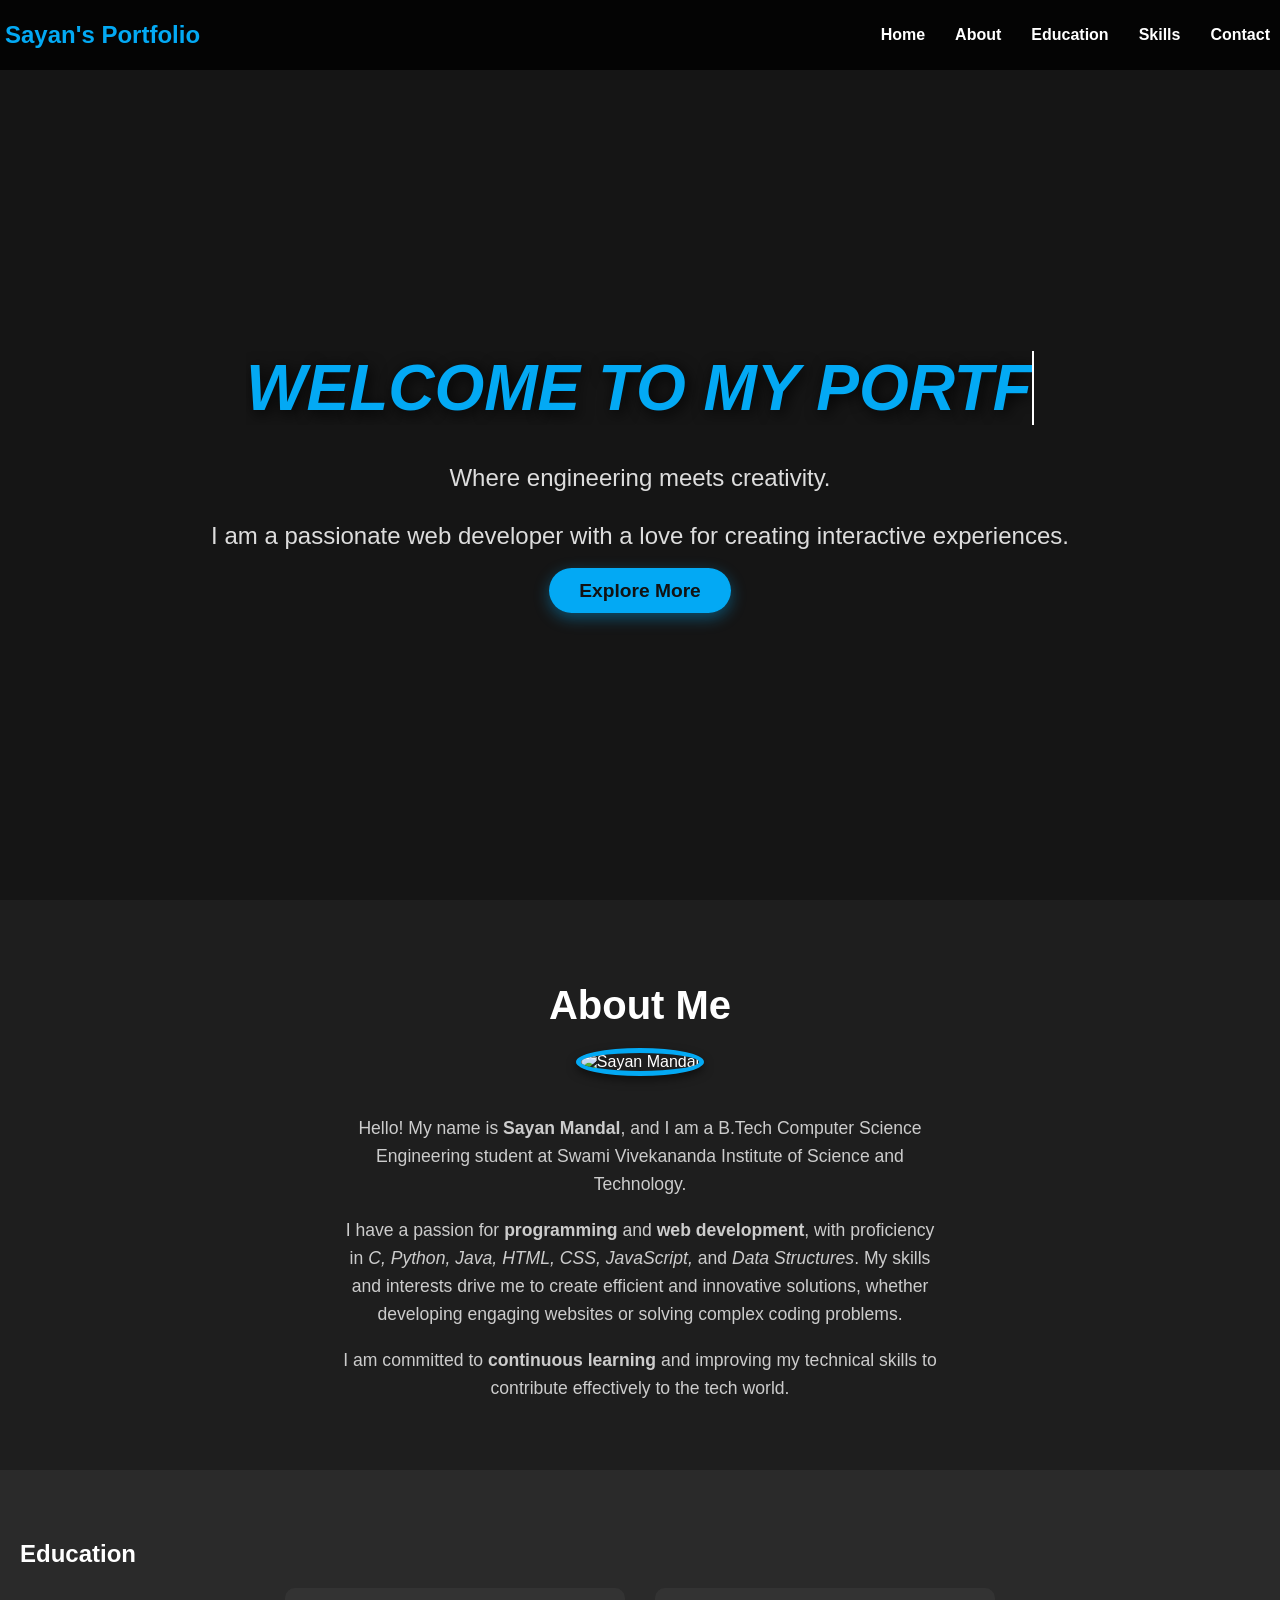
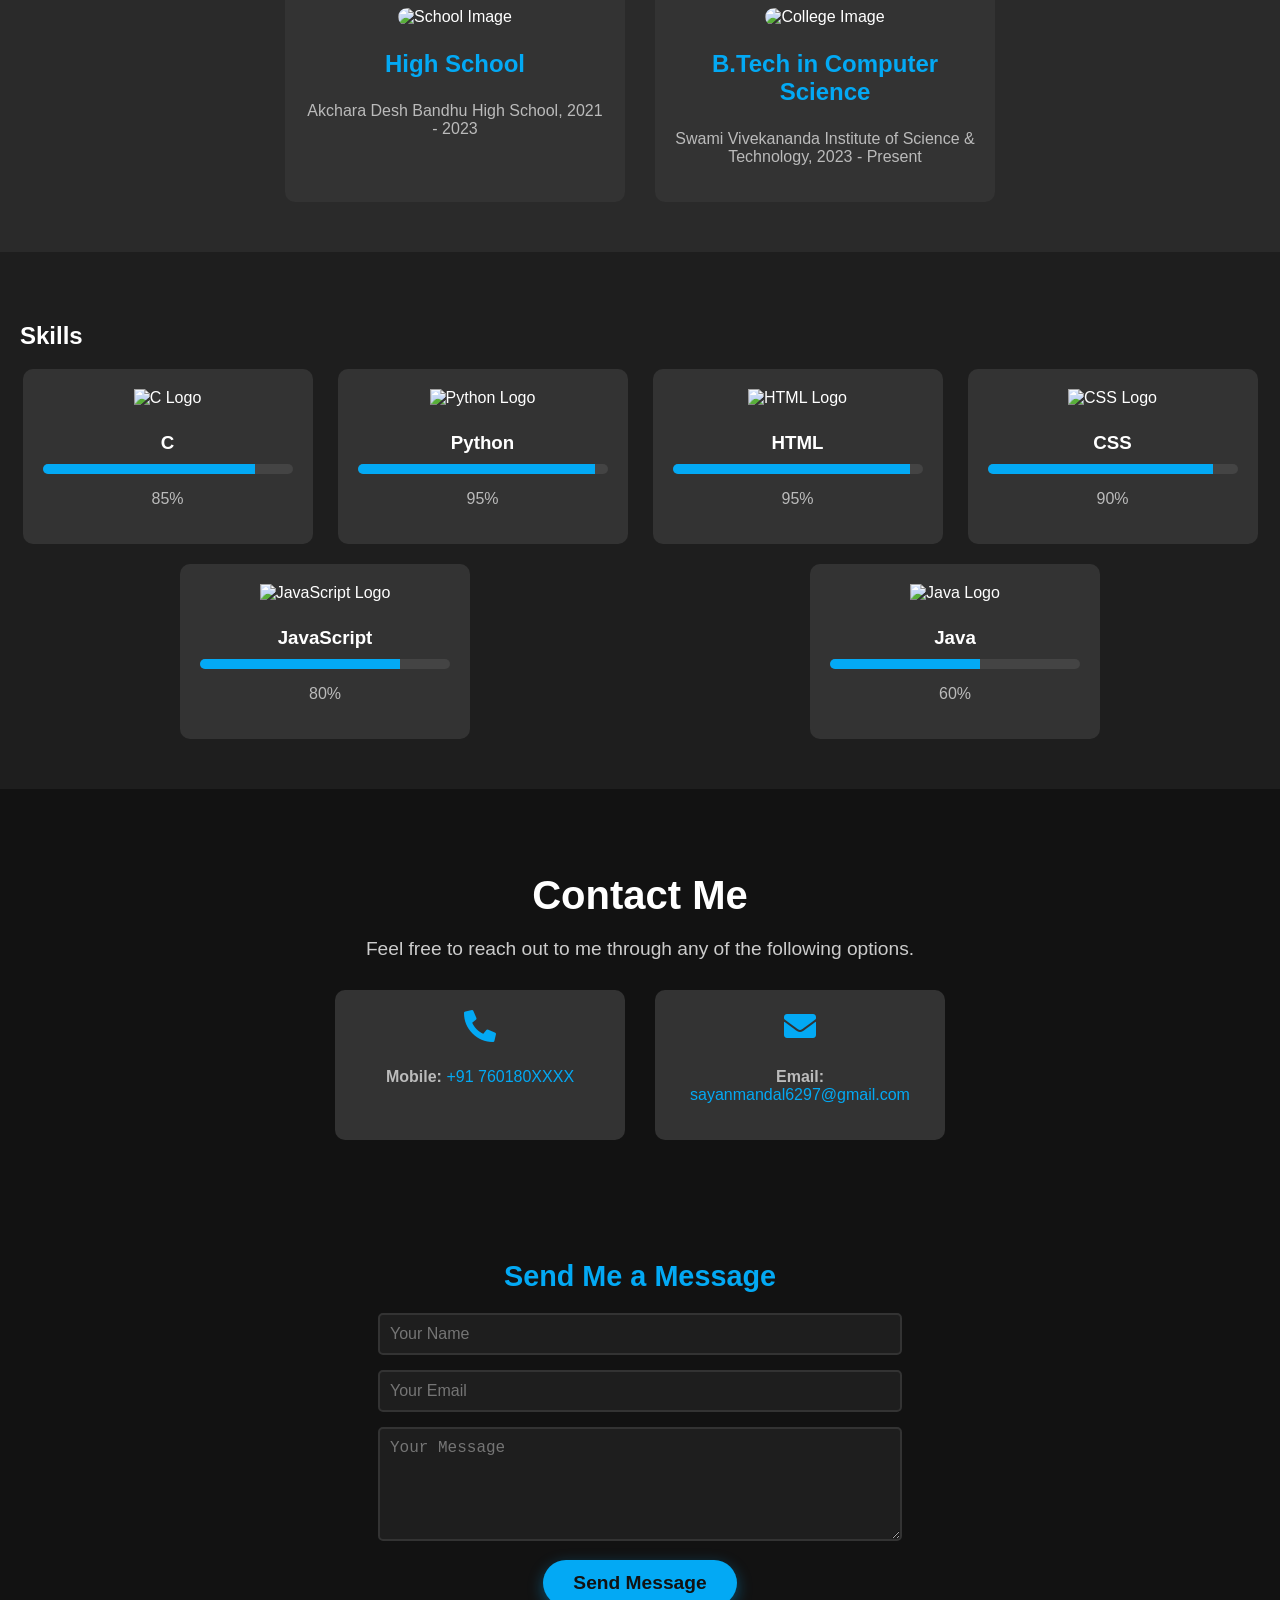
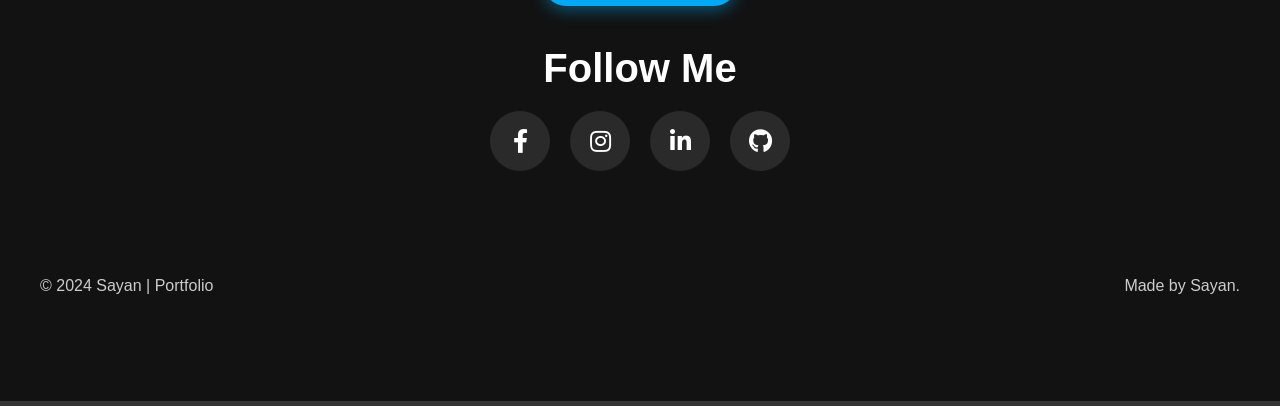
==== index.html @ 59c64f8b "Add files via upload" ====
<!DOCTYPE html>
<html lang="en">
<head>
  <meta charset="UTF-8">
  <meta name="viewport" content="width=device-width, initial-scale=1.0">
  <title>CoderSayan's Portfolio</title>
  <link rel="stylesheet" href="styles.css">
  <link href="https://cdnjs.cloudflare.com/ajax/libs/font-awesome/5.15.4/css/all.min.css" rel="stylesheet">
  <style>
    
  </style>
</head>
<body>
  <!-- Header Section -->
  <header>
    <nav class="navbar">
      <div class="logo">Sayan's Portfolio</div>
      <ul style="-ms-flex-align: center;" class="nav-links">
        <li><a href="#home">Home</a></li>
        <li><a href="#about">About</a></li>
        <li><a href="#education">Education</a></li>
        <li><a href="#skills">Skills</a></li>
        <li><a href="#contact" >Contact</a></li>
      </ul>
      <div class="menu-toggle">
        <span></span>
        <span></span>
        <span></span>
      </div>
    </nav>
  </header>

  <!-- Hero Section -->
<section id="home" class="hero" style="background: url('images/bg.jpg') no-repeat center center/cover;">
  <div class="hero-overlay"></div>
  <div class="hero-content">
    <h1><span class="typing-text"></span></h1>
    <p>Where engineering meets creativity.</p>
    <p>I am a passionate web developer with a love for creating interactive experiences.</p>
    <a href="#about" class="btn">Explore More</a>
  </div>
</section>

<!-- About Section -->
<section id="about" class="section">
  <h2 class="section-title">About Me</h2>
  <div class="about-container">
    <img src="images/Me.jpg" alt="Sayan Mandal" class="profile-pic">
    <div class="about-content">
      <p>
        Hello! My name is <strong>Sayan Mandal</strong>, and I am a B.Tech Computer Science Engineering student at Swami Vivekananda Institute of Science and Technology.
      </p>
      <p>
        I have a passion for <strong>programming</strong> and <strong>web development</strong>, with proficiency in <em>C, Python, Java, HTML, CSS, JavaScript,</em> and <em>Data Structures</em>. My skills and interests drive me to create efficient and innovative solutions, whether developing engaging websites or solving complex coding problems.
      </p>
      <p>
        I am committed to <strong>continuous learning</strong> and improving my technical skills to contribute effectively to the tech world.
      </p>
    </div>
  </div>
</section>


  <!-- Education Section -->
  <section id="education" class="section">
    <h2>Education</h2>
    <div class="education-container">
      <!-- School -->
      <div class="education-card">
        <img src="images/My School.jpg" alt="School Image" class="education-image">
        <div class="education-details">
          <h3>High School</h3>
          <p>Akchara Desh Bandhu High School, 2021 - 2023</p>
        </div>
      </div>
      <!-- College -->
      <div class="education-card">
        <img  src="images/My College.jpg" alt="College Image" class="education-image">
        <div class="education-details">
          <h3>B.Tech in Computer Science </h3>
          <p>Swami Vivekananda Institute of Science & Technology, 2023 - Present</p>
        </div>
      </div>
    </div>
  </section>

  <!-- Skills Section -->
  <section id="skills" class="section">
    <h2>Skills</h2>
    <div class="skills-container">
      <!-- Skill 1: C -->
      <div class="skill-card">
        <img src="https://upload.wikimedia.org/wikipedia/commons/1/18/C_Programming_Language.svg" alt="C Logo" class="skill-logo">
        <div class="skill-details">
          <h3>C</h3>
          <div class="progress-bar">
            <div class="progress" style="width: 85%"></div>
          </div>
          <p>85%</p>
        </div>
      </div>

      <!-- Skill 2: Python -->
      <div class="skill-card">
        <img src="https://upload.wikimedia.org/wikipedia/commons/c/c3/Python-logo-notext.svg" alt="Python Logo" class="skill-logo">
        <div class="skill-details">
          <h3>Python</h3>
          <div class="progress-bar">
            <div class="progress" style="width: 95%"></div>
          </div>
          <p>95%</p>
        </div>
      </div>

      <!-- Skill 3: HTML -->
      <div class="skill-card">
        <img src="https://cdn-icons-png.flaticon.com/512/1051/1051277.png" alt="HTML Logo" class="skill-logo">
        <div class="skill-details">
          <h3>HTML</h3>
          <div class="progress-bar">
            <div class="progress" style="width: 95%"></div>
          </div>
          <p>95%</p>
        </div>
      </div>

      <!-- Skill 4: CSS -->
      <div class="skill-card">
        <img src="https://upload.wikimedia.org/wikipedia/commons/6/62/CSS3_logo.svg" alt="CSS Logo" class="skill-logo">
        <div class="skill-details">
          <h3>CSS</h3>
          <div class="progress-bar">
            <div class="progress" style="width: 90%"></div>
          </div>
          <p>90%</p>
        </div>
      </div>

      <!-- Skill 5: JavaScript -->
      <div class="skill-card">
        <img src="https://encrypted-tbn0.gstatic.com/images?q=tbn:ANd9GcTQ4qe-TiNdb7kONl0a1C3a1R3H9TPWKSJeGg&s" alt="JavaScript Logo" class="skill-logo">
        <div class="skill-details">
          <h3>JavaScript</h3>
          <div class="progress-bar">
            <div class="progress" style="width: 80%"></div>
          </div>
          <p>80%</p>
        </div>
      </div>

      <!-- Skill 6: Java -->
      <div class="skill-card">
        <img src="https://encrypted-tbn0.gstatic.com/images?q=tbn:ANd9GcRUmoRHovHXQ5JdGdOdt8fbfwIiHKB-ws3C-A&s" alt="Java Logo" class="skill-logo">
        <div class="skill-details">
          <h3>Java</h3>
          <div class="progress-bar">
            <div class="progress" style="width: 60%"></div>
          </div>
          <p>60%</p>
        </div>
      </div>
    </div>
  </section>

  <!-- Contact Section -->
  <section id="contact">
    <div class="container">
      <h2 class="section-title">Contact Me</h2>
      <p class="section-subtitle">Feel free to reach out to me through any of the following options.</p>

      <!-- Contact Info -->
      <div class="contact-info">
        <div class="contact-item">
          <i class="fas fa-phone-alt"></i>
          <p><strong>Mobile:</strong> <a href="tel:+1234567890">+91 760180XXXX</a></p>
        </div>
        <div class="contact-item">
          <i class="fas fa-envelope"></i>
          <p><strong>Email:</strong> <a href="mailto:example@gmail.com">sayanmandal6297@gmail.com</a></p>
        </div>
      </div>
       <!-- Contact Form -->
       <section id="contact" class="section">
        <div class="contact-form">
          <h3>Send Me a Message</h3>
          <form
            id="contact-form"
            action="https://forms.gle/FStoV4izXQ7Apjmh9"
            method="POST"
            target="hidden_iframe"
            onsubmit="return showNotification()"
          >
            <div class="form-group">
              <input type="text" name="entry.1234567890" placeholder="Your Name" required>
            </div>
            <div class="form-group">
              <input type="email" name="entry.0987654321" placeholder="Your Email" required>
            </div>
            <div class="form-group">
              <textarea name="entry.1122334455" rows="5" placeholder="Your Message" required></textarea>
            </div>
            <button type="submit" class="btn">Send Message</button>
          </form>
        </div>
        <iframe name="hidden_iframe" style="display:none;"></iframe>

              <!-- Social Media Links -->
        <h3 class="section-title">Follow Me</h3>
        <div class="social-media-links">
          <a href="https://www.facebook.com/share/12G58hNY83T/" class="social-icon facebook" target="_blank">
            <i class="fab fa-facebook-f"></i>
          </a>
          <a href="https://www.instagram.com/mr.sayan.mandal" class="social-icon instagram" target="_blank">
            <i class="fab fa-instagram"></i>
          </a>
          <a href="https://www.linkedin.com/in/codersayan" class="social-icon linkedin" target="_blank">
            <i class="fab fa-linkedin-in"></i>
          </a>
          <a href="https://github.com/codersayan0" class="social-icon github" target="_blank">
            <i class="fab fa-github"></i>
          </a>
        </div>
      </section>
      

      <!-- Social Media Links -->
      

  <!-- Footer -->
  <footer>
    <div class="footer-container">
      <p>© 2024 Sayan | Portfolio</p>
      <p>Made by Sayan.</p>
    </div>
  </footer>

  <script src="scripts.js"></script>
</body>
</html>
---- styles.css ----
/* General Styles */
body {
  margin: 0;
  font-family: 'Arial', sans-serif;
  background-color: #121212d9;
  color: #fff;
}

/* Navbar Styles */
.navbar {
  display: flex;
  justify-content: space-between;
  align-items: center;
  padding: 10px 5px;
  background: rgba(0, 0, 0, 0.8);
  position: fixed;
  width: 100%;
  z-index: 1000;
  top: 0;
}

.navbar .logo {
  font-size: 1.5rem;
  font-weight: bold;
  color: #03a9f4;
}

.nav-links {
  display: flex;
  list-style: none;
  font-weight: bold;
}

.nav-links li {
  margin: 0 15px;
}

.nav-links a {
  text-decoration: none;
  color: #fff;
  font-size: 1rem;
  transition: color 0.3s;
}

.nav-links a:hover {
  color: #03a9f4;
}

/* Responsive Menu Toggle */
.menu-toggle {
  display: none;
  flex-direction: column;
  cursor: pointer;
}

.menu-toggle span {
  height: 3px;
  width: 25px;
  background: #fff;
  margin: 4px 0;
}

@media (max-width: 768px) {
  .nav-links {
      display: none;
      flex-direction: column;
      background: rgba(0, 0, 0, 0.9);
      position: absolute;
      top: 60px;
      right: 0;
      width: 100%;
  }

  .nav-links li {
      text-align: center;
      margin: 10px 0;
  }

  .menu-toggle {
      display: flex;
  }

  .menu-toggle.active + .nav-links {
      display: flex;
  }
}

/* Hero Section Styles */
.hero {
  height: 100vh;
  position: relative;
  display: flex;
  justify-content: center;
  align-items: center;
  overflow: hidden;
  text-align: center;
}


.hero-overlay {
  background: rgba(0, 0, 0, 0.6);
  position: absolute;
  width: 100%;
  height: 100%;
  top: 0;
  left: 0;
  z-index: 1;
}

.hero-content {
  z-index: 2;
  color: #fff;
  text-align: center;
  max-width: 900px;
  margin: 0 auto;
  padding: -20px;
}

.hero-content h1 {
  font-size: 4rem;
  font-weight: bold;
  text-transform: uppercase;
  margin-bottom: 15px;
  color: #03a9f4;
  text-shadow: 3px 3px 15px rgba(0, 0, 0, 0.9);
}

.hero-content .typing-text {
  color: #03a9f4;
  font-style: italic;
  border-right: 2px solid #fff;
  white-space: nowrap;
  overflow: hidden;
  display: inline-block;
}

.hero-content p {
  font-size: 1.5rem;
  color: #ddd;
  margin-bottom: 30px;
}

.hero-content .btn {
  padding: 12px 30px;
  font-size: 1.2rem;
  color: #121212;
  background: #03a9f4;
  border: none;
  border-radius: 25px;
  text-decoration: none;
  font-weight: bold;
  box-shadow: 0px 5px 15px rgba(3, 169, 244, 0.4);
  cursor: pointer;
  transition: background 0.3s ease, transform 0.3s ease, box-shadow 0.3s ease;
}

.hero-content .btn:hover {
  background: #1e88e5;
  transform: translateY(-5px);
  box-shadow: 0px 8px 20px rgba(30, 136, 229, 0.6);
}

/* Responsive Hero Section */
@media (max-width: 768px) {
  .hero-content h1 {
      font-size: 2.5rem;
  }

  .hero-content p {
      font-size: 1.2rem;
  }

  .hero-content .btn {
      font-size: 1rem;
      padding: 10px 20px;
  }
}

/* About Section Styles */
#about {
  display: flex;
  flex-direction: column;
  align-items: center;
  justify-content: center;
  padding: 50px 20px;
  text-align: center;
  background-color: #1e1e1e;
}

#about h2 {
  font-size: 2.5rem;
  margin-bottom: 20px;
}

#about .profile-pic {
  width: 150px;
  height: 150px;
  border-radius: 50%;
  border: 5px solid #03a9f4;
  box-shadow: 0 4px 10px rgba(0, 0, 0, 0.5);
  margin-bottom: 20px;
  object-fit: cover;
}

#about p {
  font-size: 1.1rem;
  max-width: 600px;
  line-height: 1.6;
  color: #ccc;
}

/* Education Section */
#education {
  background-color: #2a2a2a;
  padding: 50px 20px;
}

.education-container {
  display: flex;
  justify-content: center;
  gap: 30px;
  flex-wrap: wrap;
}

.education-card {
  background: #333;
  padding: 20px;
  border-radius: 10px;
  width: 300px;
  text-align: center;
}

.education-image {
  width: 100%;
  border-radius: 10px;
}

.education-details {
  margin-top: 10px;
}

.education-details h3 {
  font-size: 1.5rem;
  color: #03a9f4;
}

.education-details p {
  color: #bbb;
}

/* General Styles */
.section {
  padding: 50px 20px;
  background-color: #1e1e1e;
  color: #fff;
}

.skills-container {
  display: flex;
  justify-content: space-around;
  flex-wrap: wrap;
  gap: 20px;
}

.skill-card {
  background: #333;
  padding: 20px;
  border-radius: 10px;
  text-align: center;
  width: 250px;
  opacity: 0; /* Initially hidden */
  transform: translateY(50px); /* Move down initially */
  transition: all 0.6s ease-in-out; /* Smooth transition */
}

.skill-card.show {
  opacity: 1; /* Fade in */
  transform: translateY(0); /* Move to original position */
}

.skill-logo {
  width: 80px;
  height: 80px;
  margin-bottom: 15px;
}

.progress-bar {
  background: #444;
  border-radius: 10px;
  width: 100%;
  height: 10px;
  margin-bottom: 10px;
  overflow: hidden;
}

.progress {
  background: #03a9f4;
  height: 100%;
  width: 0%; /* Start at 0% */
  transition: width 1s ease-in-out;
}

.skill-details h3 {
  margin: 10px 0;
  color: #fff;
}

.skill-details p {
  color: #bbb;
}


/* Contact Section */
#contact {
  background-color: #121212;
  padding: 50px 20px;
  text-align: center;
  color: #fff;
}

.section-title {
  font-size: 2.5rem;
  font-weight: bold;
  margin-bottom: 20px;
}

.section-subtitle {
  font-size: 1.2rem;
  color: #ccc;
  margin-bottom: 30px;
}

/* Contact Info */
.contact-info {
  display: flex;
  justify-content: center;
  gap: 30px;
  flex-wrap: wrap;
  margin-bottom: 40px;
}

.contact-item {
  background: #333;
  padding: 20px;
  border-radius: 10px;
  width: 250px;
  text-align: center;
}

.contact-item i {
  font-size: 2rem;
  color: #03a9f4;
  margin-bottom: 10px;
}

.contact-item p {
  color: #bbb;
}

.contact-item a {
  color: #03a9f4;
  text-decoration: none;
}

.contact-item a:hover {
  color: #1e88e5;
}

/* Contact Form */
.contact-form {
  margin-top: 30px;
  text-align: center;
}

.contact-form h3 {
  font-size: 1.8rem;
  margin-bottom: 20px;
  color: #03a9f4;
}

.contact-form .form-group {
  margin-bottom: 15px;
}

.contact-form input,
.contact-form textarea {
  width: 100%;
  max-width: 500px;
  padding: 10px;
  margin: 0 auto;
  border: 2px solid #333;
  border-radius: 5px;
  background-color: #1e1e1e;
  color: #fff;
  font-size: 1rem;
  transition: border-color 0.3s ease;
}

.contact-form input:focus,
.contact-form textarea:focus {
  border-color: #03a9f4;
  outline: none;
}

.contact-form .btn {
  padding: 12px 30px;
  font-size: 1.2rem;
  color: #121212;
  background: #03a9f4;
  border: none;
  border-radius: 25px;
  text-decoration: none;
  font-weight: bold;
  box-shadow: 0px 5px 15px rgba(3, 169, 244, 0.4);
  cursor: pointer;
  transition: background 0.3s ease, transform 0.3s ease, box-shadow 0.3s ease;
}

.contact-form .btn:hover {
  background: #1e88e5;
  transform: translateY(-5px);
  box-shadow: 0px 8px 20px rgba(30, 136, 229, 0.6);
}
/* Notification Styles */
.notification {
  display: none;
  margin-top: 20px;
  padding: 15px;
  background-color: #4caf50; /* Green for success */
  color: #fff;
  border-radius: 5px;
  text-align: center;
  font-weight: bold;
}

.notification.error {
  background-color: #f44336; /* Red for error */
}


/* Social Media Links */
.social-media-links {
  display: flex;
  justify-content: center;
  gap: 20px;
}

.social-icon {
  display: inline-flex;
  justify-content: center;
  align-items: center;
  width: 60px;
  height: 60px;
  background: rgba(255, 255, 255, 0.1);
  color: #fff;
  font-size: 1.5rem;
  border-radius: 50%;
  text-decoration: none;
  transition: transform 0.3s ease, background 0.3s ease;
}

.social-icon:hover {
  transform: scale(1.2);
  background: rgba(255, 255, 255, 0.3);
}

.facebook:hover {
  color: #3b5998;
}

.instagram:hover {
  color: #e4405f;
}

.linkedin:hover {
  color: #0077b5;
}

.github:hover {
  color: #333;
}


/* Footer Styles */
footer {
  background-color: #121212;
  color: #ccc;
  padding: 40px 20px;
  text-align: center;
}

.footer-container {
  display: flex;
  flex-wrap: wrap;
  justify-content: space-between;
  align-items: center;
}

.footer-logo {
  font-size: 1.5rem;
  font-weight: bold;
  color: #03a9f4;
}

.footer-links {
  list-style: none;
  display: flex;
  gap: 20px;
}

.footer-links a {
  text-decoration: none;
  color: #bbb;
}

.footer-links a:hover {
  color: #03a9f4;
}

.footer-social-icons {
  display: flex;
  gap: 15px;
}

.footer-social-icons a {
  font-size: 1.2rem;
  color: #bbb;
  transition: color 0.3s ease;
}

.footer-social-icons a:hover {
  color: #03a9f4;
}
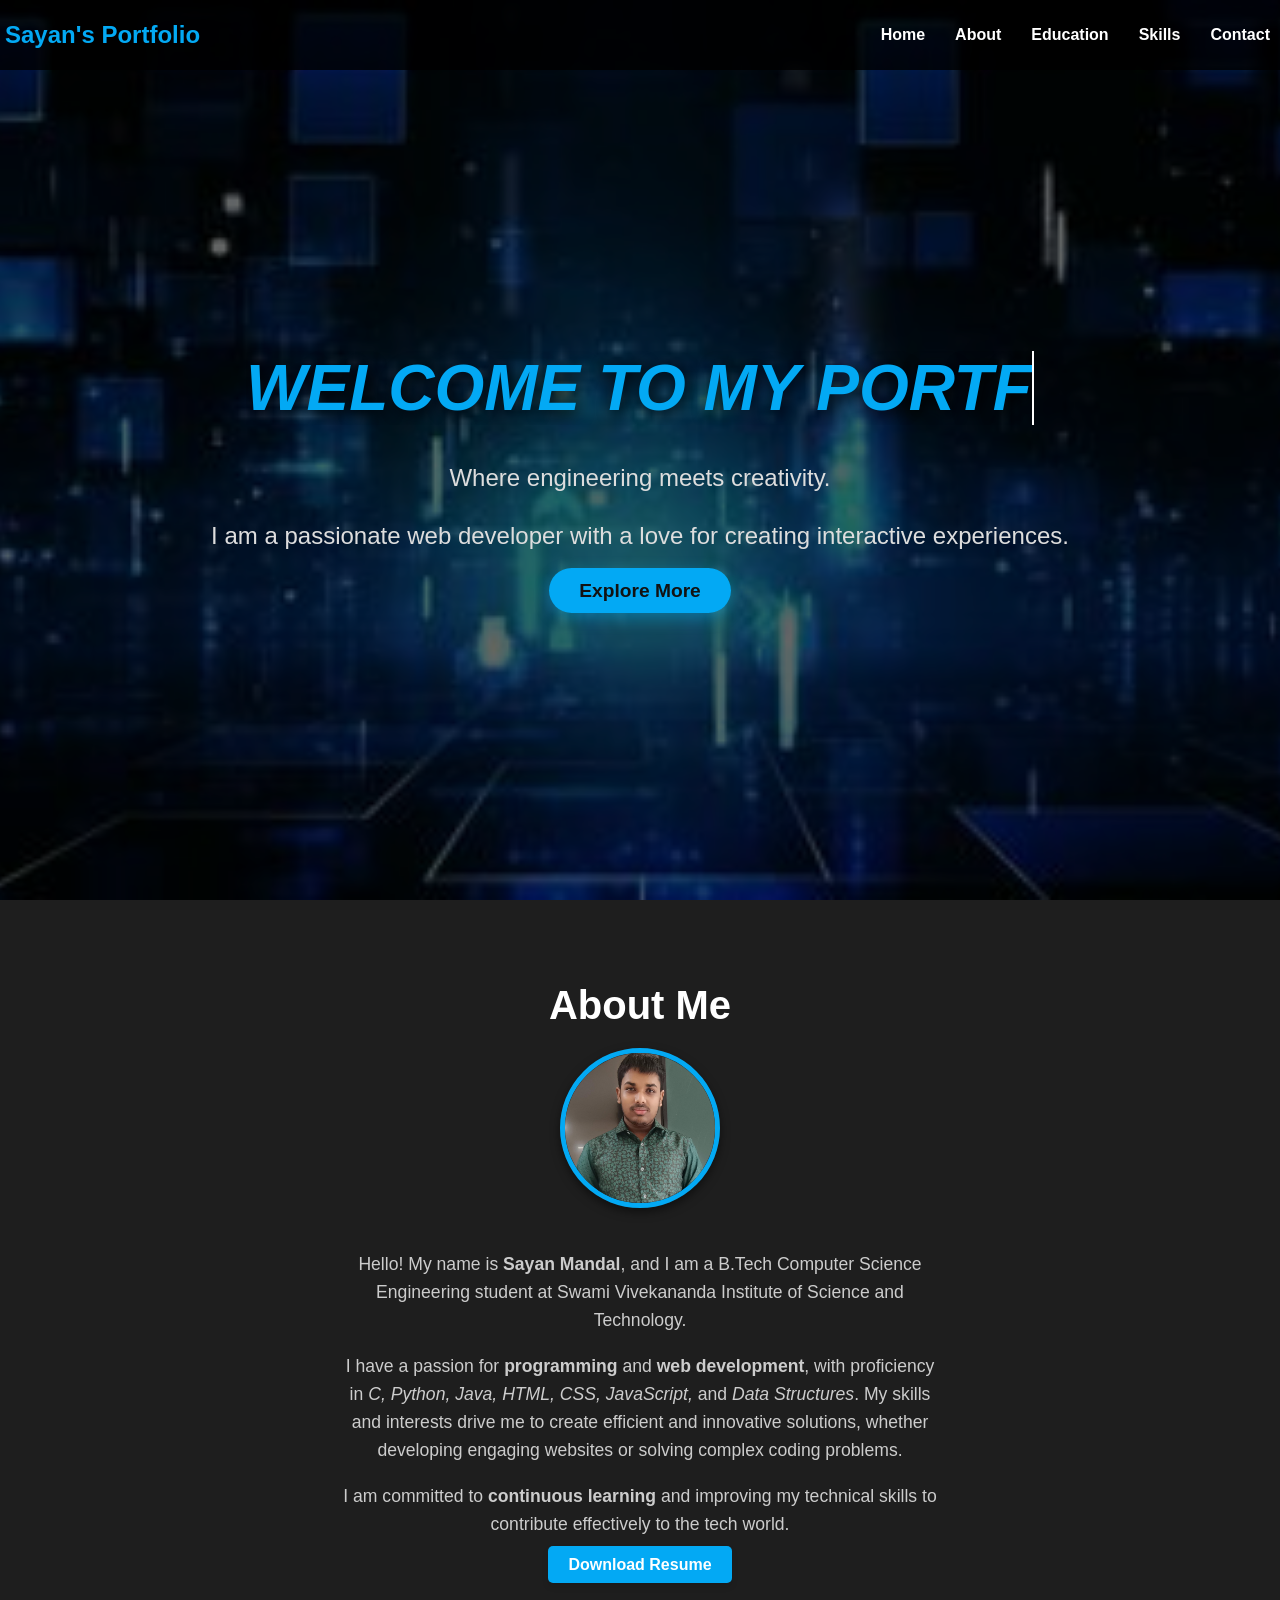
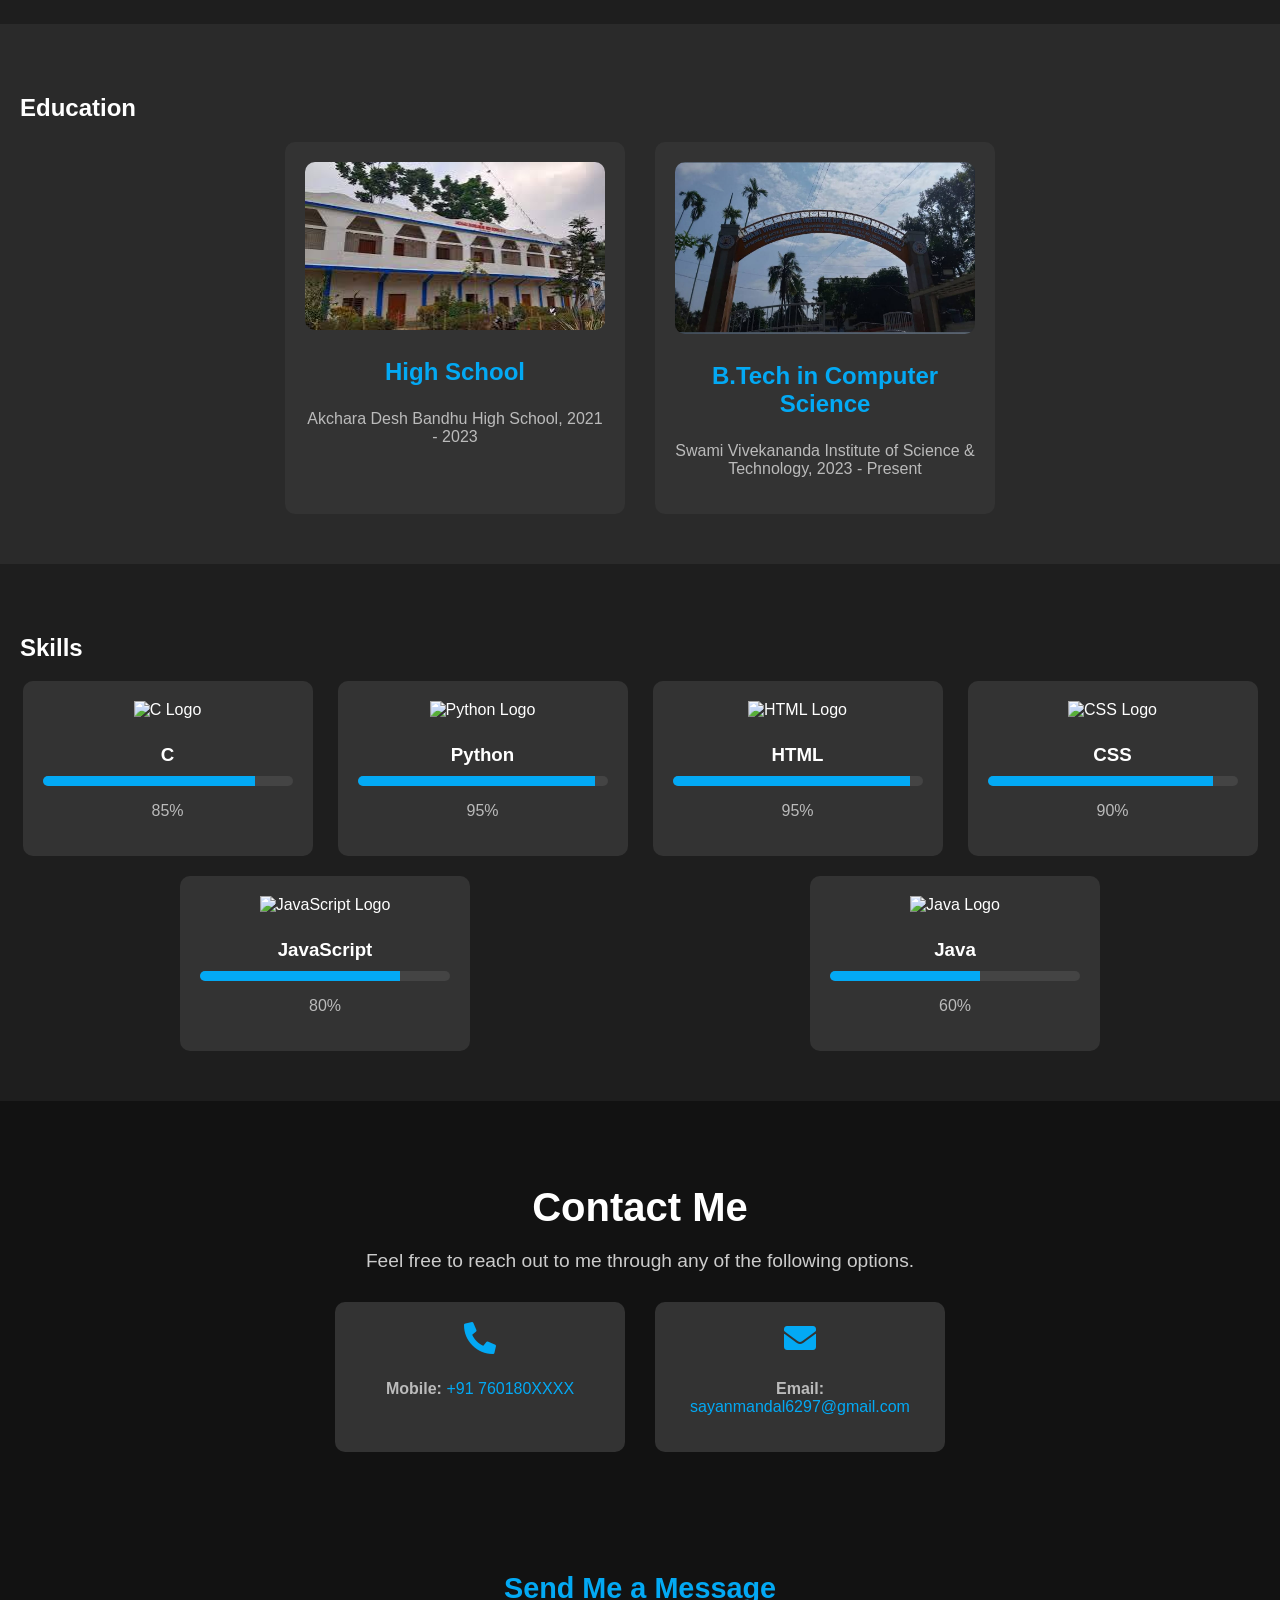
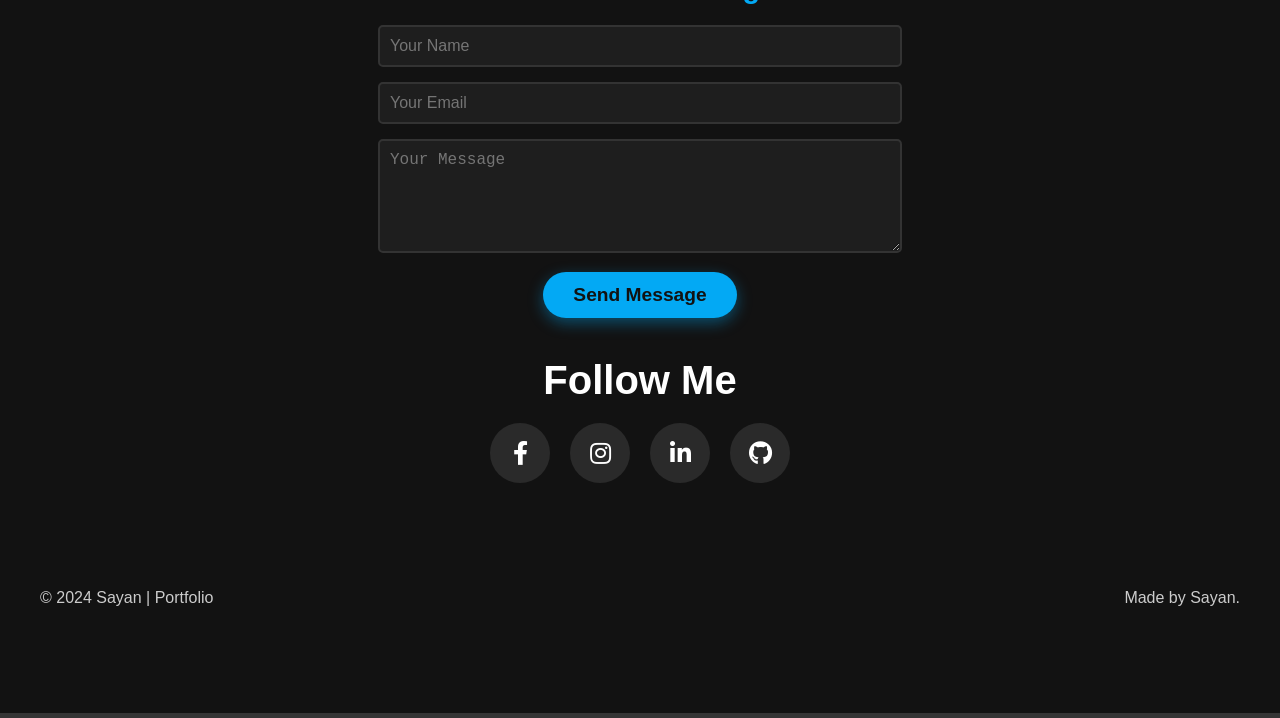
==== commit 4a5fe804: "Add files via upload" ====
--- a/index.html
+++ b/index.html
@@ -7,7 +7,6 @@
   <link rel="stylesheet" href="styles.css">
   <link href="https://cdnjs.cloudflare.com/ajax/libs/font-awesome/5.15.4/css/all.min.css" rel="stylesheet">
   <style>
-    
   </style>
 </head>
 <body>
@@ -57,6 +56,10 @@
         I am committed to <strong>continuous learning</strong> and improving my technical skills to contribute effectively to the tech world.
       </p>
     </div>
+    <!-- Download Resume Button -->
+  <div class="download-resume">
+    <a href="images/Sayan CV.pdf" download class="btn">Download Resume</a>
+  </div>
   </div>
 </section>
 
--- a/styles.css
+++ b/styles.css
@@ -209,6 +209,22 @@
   color: #ccc;
 }
 
+/* Button Styling for Download Resume */
+.download-resume .btn {
+  padding: 10px 20px;
+  background-color: #03a9f4; /* Primary color */
+  color: #fff;
+  text-decoration: none;
+  font-weight: bold;
+  border-radius: 5px;
+  box-shadow: 0 4px 6px rgba(0, 0, 0, 0.1);
+  transition: background-color 0.3s ease;
+}
+
+.download-resume .btn:hover {
+  background-color: #0288d1; /* Darker shade on hover */
+}
+
 /* Education Section */
 #education {
   background-color: #2a2a2a;
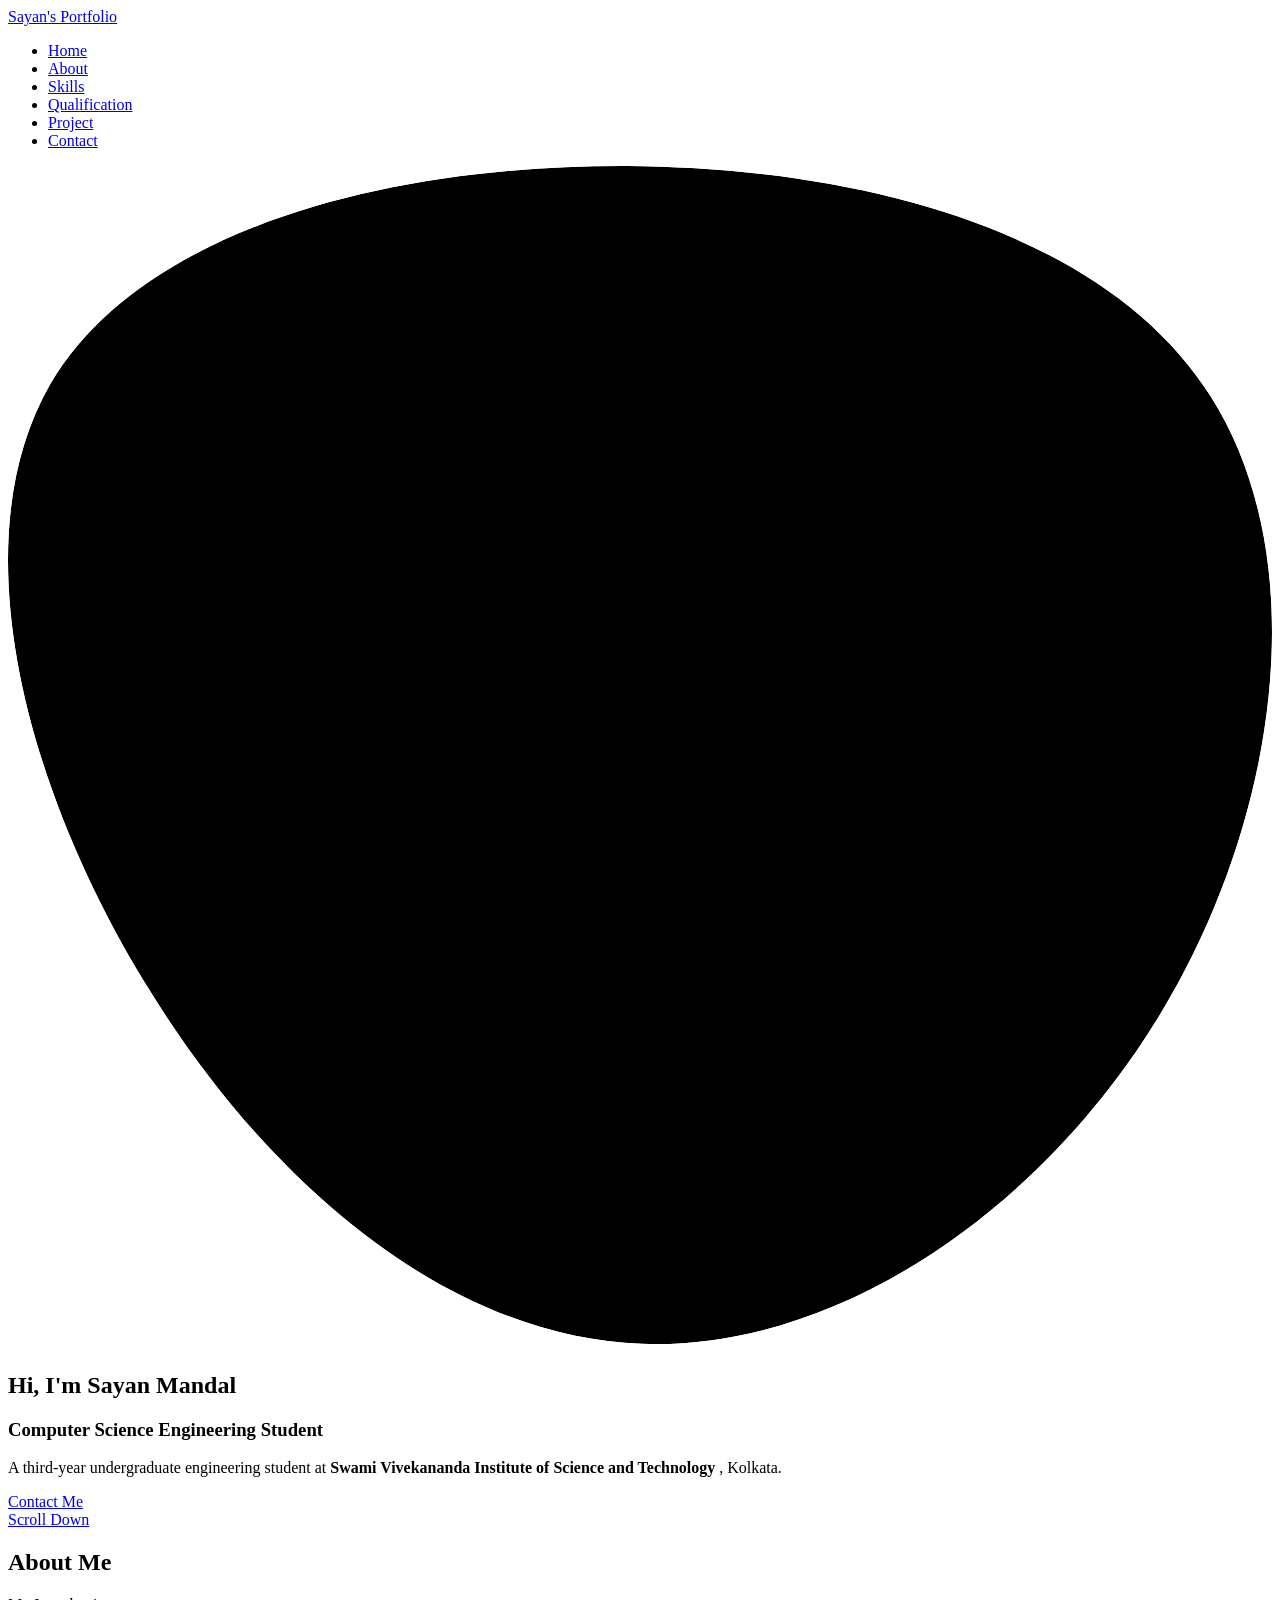
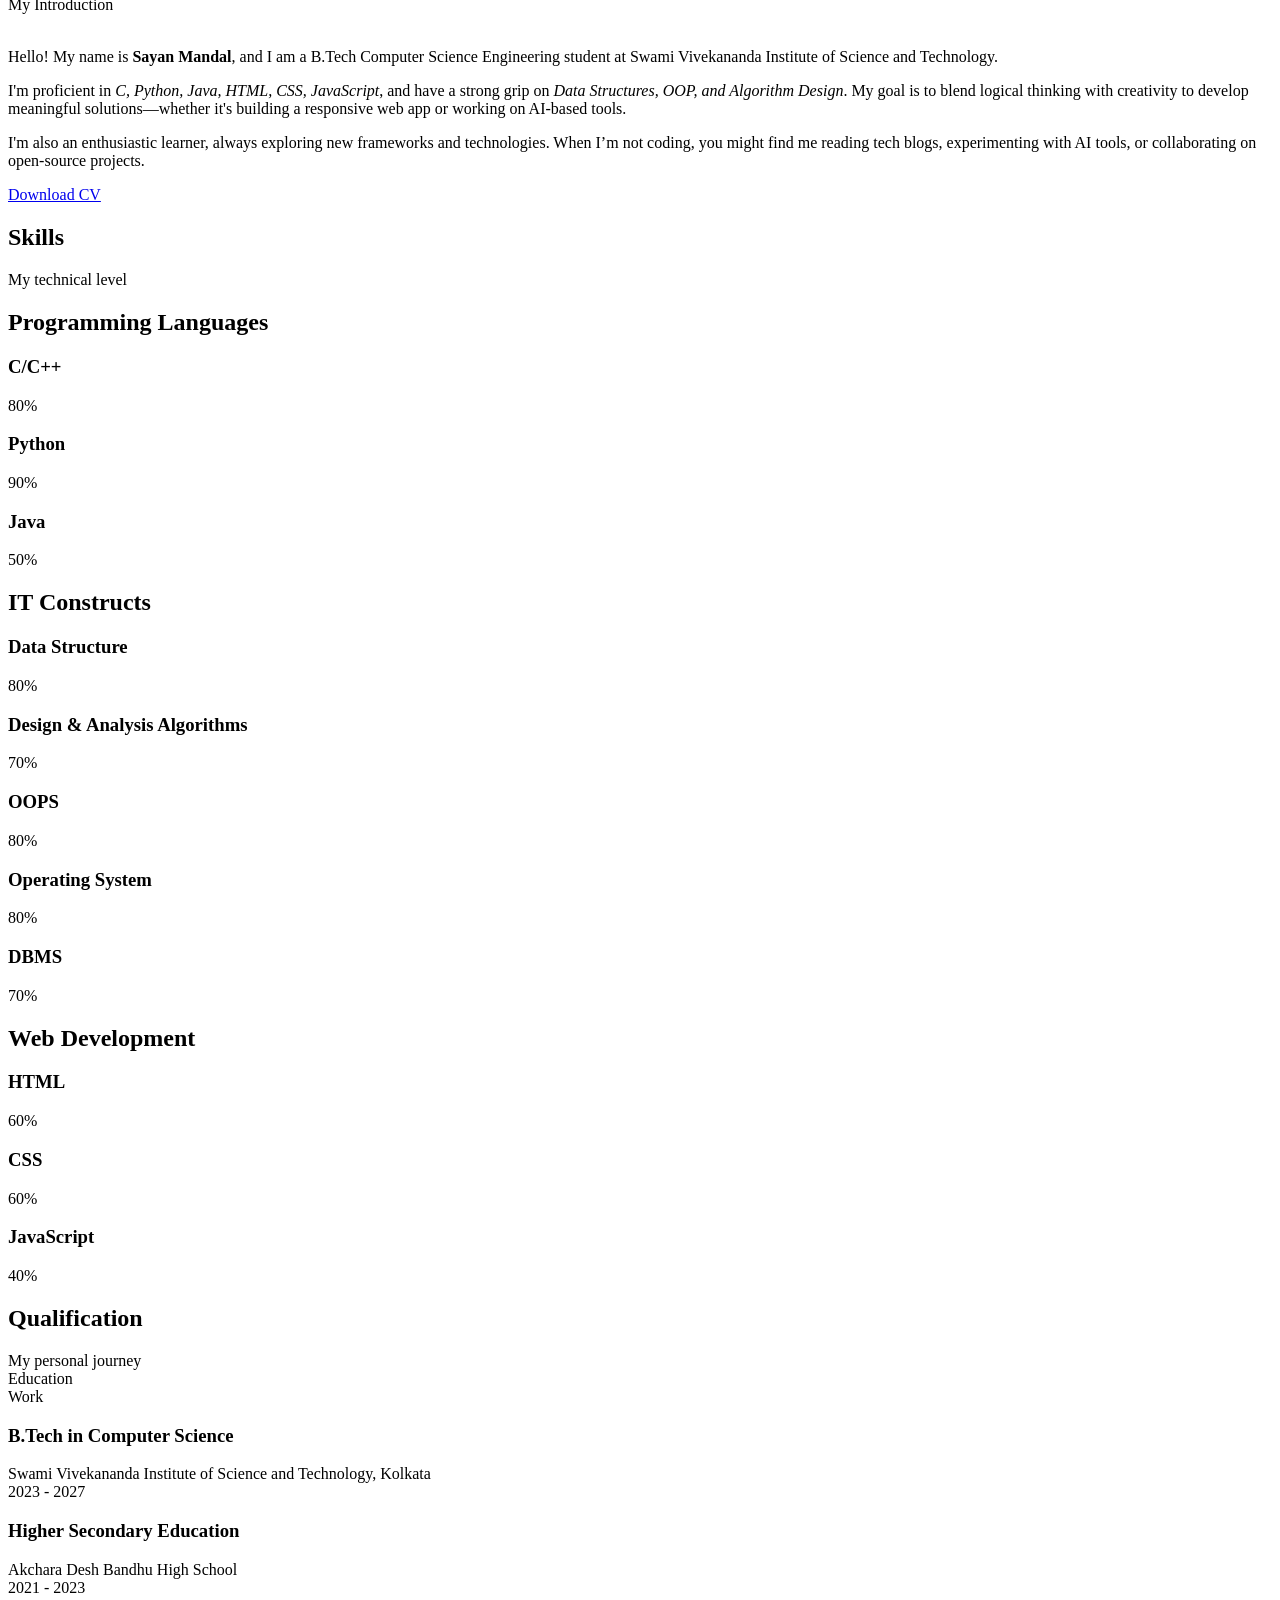
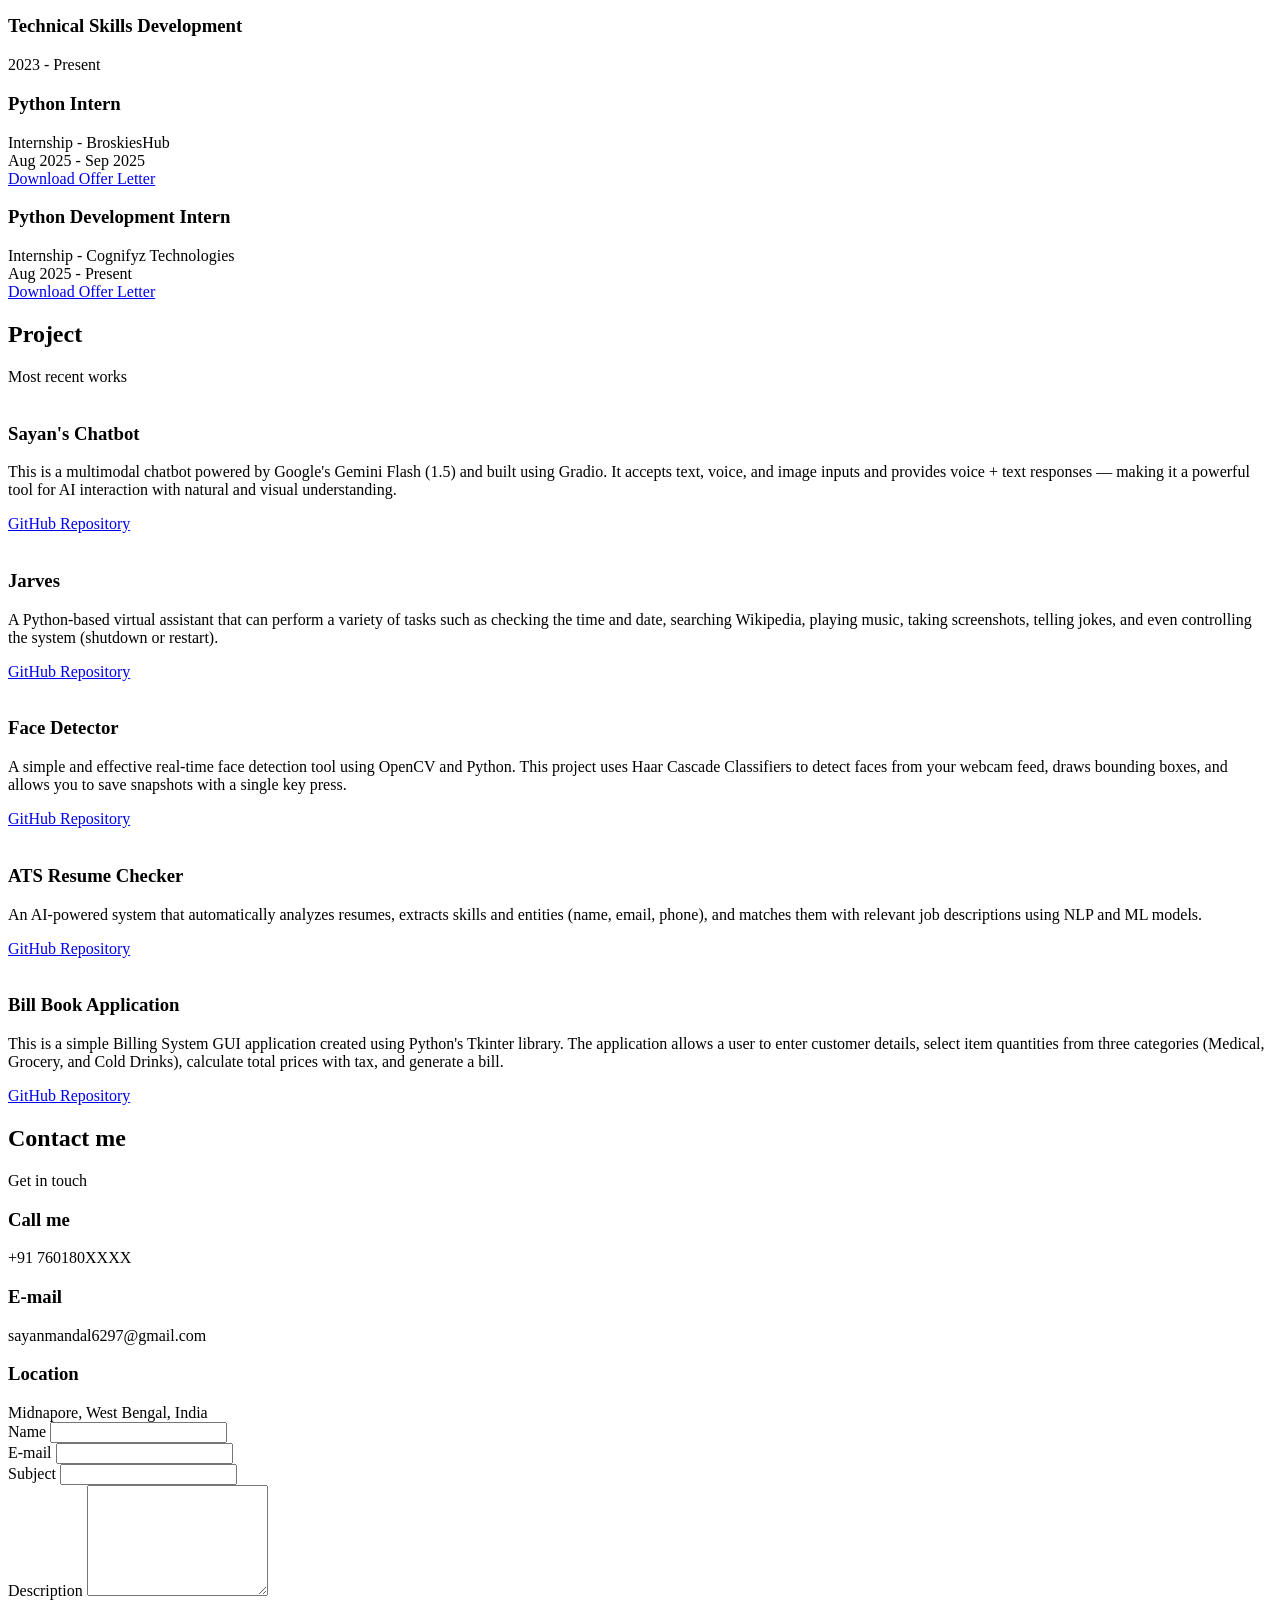
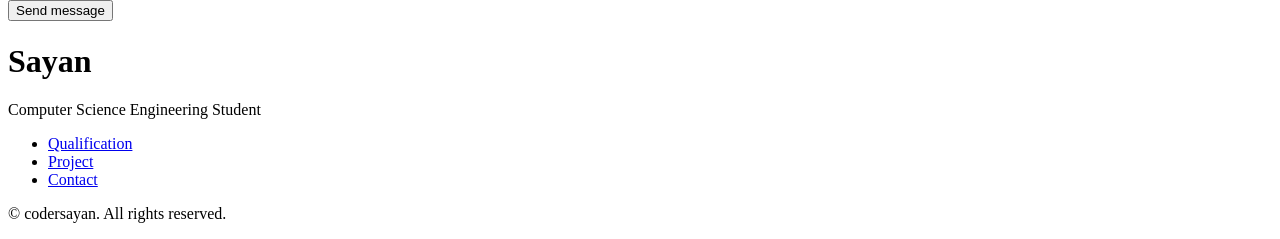
==== commit 9033315c: "Add files via upload" ====
--- a/index.html
+++ b/index.html
@@ -1,242 +1,641 @@
-<!DOCTYPE html>
-<html lang="en">
-<head>
-  <meta charset="UTF-8">
-  <meta name="viewport" content="width=device-width, initial-scale=1.0">
-  <title>CoderSayan's Portfolio</title>
-  <link rel="stylesheet" href="styles.css">
-  <link href="https://cdnjs.cloudflare.com/ajax/libs/font-awesome/5.15.4/css/all.min.css" rel="stylesheet">
-  <style>
-  </style>
-</head>
-<body>
-  <!-- Header Section -->
-  <header>
-    <nav class="navbar">
-      <div class="logo">Sayan's Portfolio</div>
-      <ul style="-ms-flex-align: center;" class="nav-links">
-        <li><a href="#home">Home</a></li>
-        <li><a href="#about">About</a></li>
-        <li><a href="#education">Education</a></li>
-        <li><a href="#skills">Skills</a></li>
-        <li><a href="#contact" >Contact</a></li>
-      </ul>
-      <div class="menu-toggle">
-        <span></span>
-        <span></span>
-        <span></span>
-      </div>
-    </nav>
-  </header>
-
-  <!-- Hero Section -->
-<section id="home" class="hero" style="background: url('images/bg.jpg') no-repeat center center/cover;">
-  <div class="hero-overlay"></div>
-  <div class="hero-content">
-    <h1><span class="typing-text"></span></h1>
-    <p>Where engineering meets creativity.</p>
-    <p>I am a passionate web developer with a love for creating interactive experiences.</p>
-    <a href="#about" class="btn">Explore More</a>
-  </div>
-</section>
-
-<!-- About Section -->
-<section id="about" class="section">
-  <h2 class="section-title">About Me</h2>
-  <div class="about-container">
-    <img src="images/Me.jpg" alt="Sayan Mandal" class="profile-pic">
-    <div class="about-content">
-      <p>
-        Hello! My name is <strong>Sayan Mandal</strong>, and I am a B.Tech Computer Science Engineering student at Swami Vivekananda Institute of Science and Technology.
-      </p>
-      <p>
-        I have a passion for <strong>programming</strong> and <strong>web development</strong>, with proficiency in <em>C, Python, Java, HTML, CSS, JavaScript,</em> and <em>Data Structures</em>. My skills and interests drive me to create efficient and innovative solutions, whether developing engaging websites or solving complex coding problems.
-      </p>
-      <p>
-        I am committed to <strong>continuous learning</strong> and improving my technical skills to contribute effectively to the tech world.
-      </p>
-    </div>
-    <!-- Download Resume Button -->
-  <div class="download-resume">
-    <a href="images/Sayan CV.pdf" download class="btn">Download Resume</a>
-  </div>
-  </div>
-</section>
-
-
-  <!-- Education Section -->
-  <section id="education" class="section">
-    <h2>Education</h2>
-    <div class="education-container">
-      <!-- School -->
-      <div class="education-card">
-        <img src="images/My School.jpg" alt="School Image" class="education-image">
-        <div class="education-details">
-          <h3>High School</h3>
-          <p>Akchara Desh Bandhu High School, 2021 - 2023</p>
-        </div>
-      </div>
-      <!-- College -->
-      <div class="education-card">
-        <img  src="images/My College.jpg" alt="College Image" class="education-image">
-        <div class="education-details">
-          <h3>B.Tech in Computer Science </h3>
-          <p>Swami Vivekananda Institute of Science & Technology, 2023 - Present</p>
-        </div>
-      </div>
-    </div>
-  </section>
-
-  <!-- Skills Section -->
-  <section id="skills" class="section">
-    <h2>Skills</h2>
-    <div class="skills-container">
-      <!-- Skill 1: C -->
-      <div class="skill-card">
-        <img src="https://upload.wikimedia.org/wikipedia/commons/1/18/C_Programming_Language.svg" alt="C Logo" class="skill-logo">
-        <div class="skill-details">
-          <h3>C</h3>
-          <div class="progress-bar">
-            <div class="progress" style="width: 85%"></div>
-          </div>
-          <p>85%</p>
-        </div>
-      </div>
-
-      <!-- Skill 2: Python -->
-      <div class="skill-card">
-        <img src="https://upload.wikimedia.org/wikipedia/commons/c/c3/Python-logo-notext.svg" alt="Python Logo" class="skill-logo">
-        <div class="skill-details">
-          <h3>Python</h3>
-          <div class="progress-bar">
-            <div class="progress" style="width: 95%"></div>
-          </div>
-          <p>95%</p>
-        </div>
-      </div>
-
-      <!-- Skill 3: HTML -->
-      <div class="skill-card">
-        <img src="https://cdn-icons-png.flaticon.com/512/1051/1051277.png" alt="HTML Logo" class="skill-logo">
-        <div class="skill-details">
-          <h3>HTML</h3>
-          <div class="progress-bar">
-            <div class="progress" style="width: 95%"></div>
-          </div>
-          <p>95%</p>
-        </div>
-      </div>
-
-      <!-- Skill 4: CSS -->
-      <div class="skill-card">
-        <img src="https://upload.wikimedia.org/wikipedia/commons/6/62/CSS3_logo.svg" alt="CSS Logo" class="skill-logo">
-        <div class="skill-details">
-          <h3>CSS</h3>
-          <div class="progress-bar">
-            <div class="progress" style="width: 90%"></div>
-          </div>
-          <p>90%</p>
-        </div>
-      </div>
-
-      <!-- Skill 5: JavaScript -->
-      <div class="skill-card">
-        <img src="https://encrypted-tbn0.gstatic.com/images?q=tbn:ANd9GcTQ4qe-TiNdb7kONl0a1C3a1R3H9TPWKSJeGg&s" alt="JavaScript Logo" class="skill-logo">
-        <div class="skill-details">
-          <h3>JavaScript</h3>
-          <div class="progress-bar">
-            <div class="progress" style="width: 80%"></div>
-          </div>
-          <p>80%</p>
-        </div>
-      </div>
-
-      <!-- Skill 6: Java -->
-      <div class="skill-card">
-        <img src="https://encrypted-tbn0.gstatic.com/images?q=tbn:ANd9GcRUmoRHovHXQ5JdGdOdt8fbfwIiHKB-ws3C-A&s" alt="Java Logo" class="skill-logo">
-        <div class="skill-details">
-          <h3>Java</h3>
-          <div class="progress-bar">
-            <div class="progress" style="width: 60%"></div>
-          </div>
-          <p>60%</p>
-        </div>
-      </div>
-    </div>
-  </section>
-
-  <!-- Contact Section -->
-  <section id="contact">
-    <div class="container">
-      <h2 class="section-title">Contact Me</h2>
-      <p class="section-subtitle">Feel free to reach out to me through any of the following options.</p>
-
-      <!-- Contact Info -->
-      <div class="contact-info">
-        <div class="contact-item">
-          <i class="fas fa-phone-alt"></i>
-          <p><strong>Mobile:</strong> <a href="tel:+1234567890">+91 760180XXXX</a></p>
-        </div>
-        <div class="contact-item">
-          <i class="fas fa-envelope"></i>
-          <p><strong>Email:</strong> <a href="mailto:example@gmail.com">sayanmandal6297@gmail.com</a></p>
-        </div>
-      </div>
-       <!-- Contact Form -->
-       <section id="contact" class="section">
-        <div class="contact-form">
-          <h3>Send Me a Message</h3>
-          <form
-            id="contact-form"
-            action="https://forms.gle/FStoV4izXQ7Apjmh9"
-            method="POST"
-            target="hidden_iframe"
-            onsubmit="return showNotification()"
-          >
-            <div class="form-group">
-              <input type="text" name="entry.1234567890" placeholder="Your Name" required>
-            </div>
-            <div class="form-group">
-              <input type="email" name="entry.0987654321" placeholder="Your Email" required>
-            </div>
-            <div class="form-group">
-              <textarea name="entry.1122334455" rows="5" placeholder="Your Message" required></textarea>
-            </div>
-            <button type="submit" class="btn">Send Message</button>
-          </form>
-        </div>
-        <iframe name="hidden_iframe" style="display:none;"></iframe>
-
-              <!-- Social Media Links -->
-        <h3 class="section-title">Follow Me</h3>
-        <div class="social-media-links">
-          <a href="https://www.facebook.com/share/12G58hNY83T/" class="social-icon facebook" target="_blank">
-            <i class="fab fa-facebook-f"></i>
-          </a>
-          <a href="https://www.instagram.com/mr.sayan.mandal" class="social-icon instagram" target="_blank">
-            <i class="fab fa-instagram"></i>
-          </a>
-          <a href="https://www.linkedin.com/in/codersayan" class="social-icon linkedin" target="_blank">
-            <i class="fab fa-linkedin-in"></i>
-          </a>
-          <a href="https://github.com/codersayan0" class="social-icon github" target="_blank">
-            <i class="fab fa-github"></i>
-          </a>
-        </div>
-      </section>
-      
-
-      <!-- Social Media Links -->
-      
-
-  <!-- Footer -->
-  <footer>
-    <div class="footer-container">
-      <p>© 2024 Sayan | Portfolio</p>
-      <p>Made by Sayan.</p>
-    </div>
-  </footer>
-
-  <script src="scripts.js"></script>
-</body>
-</html>
+<!DOCTYPE html>
+    <html lang="en">
+    <head>
+        <meta charset="UTF-8">
+        <meta name="viewport" content="width=device-width, initial-scale=1.0">
+        <meta http-equiv="X-UA-Compatible" content="ie=edge">
+        <title>Coder Sayan</title>
+        <!--==================== UNICONS ====================-->
+        <link rel="stylesheet" href="https://unicons.iconscout.com/release/v4.0.0/css/line.css">
+        <!--==================== SWIPER CSS ====================-->
+        <link rel="stylesheet" href="assets/css/swiper-bundle.min.css">       
+        <!--==================== CSS ====================-->
+        <link rel="stylesheet" href="assets/css/styles.css">
+    </head>
+    <body>
+        <!--==================== HEADER ====================-->
+        <header class="header" id="header">
+            <nav class="nav container">
+                <a href="#" class="nav__logo">Sayan's Portfolio</a>
+                <div class="nav__menu" id="nav-menu">
+                    <ul class="nav__list grid">
+                        <li class="nav__item">
+                            <a href="#home" class="nav__link">
+                                <i class="uil uil-estate nav__icon"></i>Home
+                            </a>
+                        </li>
+                        <li class="nav__item">
+                            <a href="#about" class="nav__link">
+                                <i class="uil uil-user nav__icon"></i>About
+                            </a>
+                        </li>
+                        <li class="nav__item">
+                            <a href="#skills" class="nav__link">
+                                <i class="uil uil-file-alt nav__icon"></i>Skills
+                            </a>
+                        </li>
+                          <li class="nav__item">
+                            <a href="#qualification" class="nav__link">
+                                <i class="uil uil-briefcase-alt nav__icon"></i>Qualification
+                            </a>
+                        </li>
+                        <li class="nav__item">
+                            <a href="#project" class="nav__link">
+                                <i class="uil uil-scenery nav__icon"></i>Project                              
+                            </a>
+                        </li>
+                        <li class="nav__item">
+                            <a href="#contact" class="nav__link">
+                                <i class="uil uil-message nav__icon"></i>Contact                               
+                            </a>
+                        </li>
+                    </ul>
+                    <i class="uil uil-times nav__close" id="nav-close"></i>
+                </div>
+                <div class="nav__btns">
+                    <!-- Theme change button -->
+                    <i class="uil uil-moon change-theme" id="theme-button"></i>
+                    <div class="nav__toggle" id="nav-toggle">
+                        <i class="uil uil-apps"></i>
+                    </div>
+                </div>
+            </nav>
+        </header>
+
+        <!--==================== MAIN ====================-->
+        <main class="main">
+            <!--==================== HOME ====================-->
+            <section class="home section" id="home">
+                <div class="home__container container grid">
+                    <div class="home__content grid">
+                        <div class="home__social">
+                            <a href="https://x.com/sayanmandal0" target="_blank" class="home__social-icon">
+                                <i class="uil uil-twitter-alt"></i>
+                            </a>
+                            <a href="https://www.linkedin.com/in/codersayan/" target="_blank" class="home__social-icon">
+                                <i class="uil uil-linkedin-alt"></i>
+                            </a>
+                            <a href="https://github.com/codersayan0" target="_blank" class="home__social-icon">
+                                <i class="uil uil-github-alt"></i>
+                            </a>
+                        </div>
+                        <div class="home__img">
+                            <svg class="home__blob" viewBox="0 0 200 187" xmlns="http://www.w3.org/2000/svg" xmlns:xlink="http://www.w3.org/1999/xlink">
+                                <mask id="mask0" mask-type="alpha">
+                                    <path d="M190.312 36.4879C206.582 62.1187 201.309 102.826 182.328 134.186C163.346 165.547 
+                                    130.807 187.559 100.226 186.353C69.6454 185.297 41.0228 161.023 21.7403 129.362C2.45775 
+                                    97.8511 -7.48481 59.1033 6.67581 34.5279C20.9871 10.1032 59.7028 -0.149132 97.9666 
+                                    0.00163737C136.23 0.303176 174.193 10.857 190.312 36.4879Z"/>
+                                </mask>
+                                <g mask="url(#mask0)">
+                                    <path d="M190.312 36.4879C206.582 62.1187 201.309 102.826 182.328 134.186C163.346 
+                                    165.547 130.807 187.559 100.226 186.353C69.6454 185.297 41.0228 161.023 21.7403 
+                                    129.362C2.45775 97.8511 -7.48481 59.1033 6.67581 34.5279C20.9871 10.1032 59.7028 
+                                    -0.149132 97.9666 0.00163737C136.23 0.303176 174.193 10.857 190.312 36.4879Z"/>
+                                    <image class="home__blob-img" x="" xlink:href="assets/images/Me.webp"/>
+                                </g>
+                            </svg>
+                        </div>
+                        <div class="home__data">
+                            <h1 class="home__title">Hi, I'm Sayan Mandal</h1>
+                            <h3 class="home__subtitle">Computer Science Engineering Student</h3>
+                            <p class="home__description">A third-year undergraduate engineering student at
+                              <strong>Swami Vivekananda Institute of Science and Technology </strong>, Kolkata.
+                            </p>
+                            <a href="#contact" class="button button--flex home__button">
+                                Contact Me<i class="uil uil-message button__icon"></i>
+                            </a>
+                        </div>
+                    </div>
+                    <div class="home__scroll">
+                        <a href="#about" class="home__scroll-button button--flex">
+                            <i class="uil uil-mouse-alt home__scroll-mouse"></i>
+                            <span class="home__scroll-name">Scroll Down</span>
+                            <i class="uil uil-arrow-down home__scroll-arrow"></i>
+                        </a>
+                    </div>
+                </div>
+            </section>
+
+            <!--==================== ABOUT ====================-->
+            <section class="about section" id="about">
+                <h2 class="section__title">About Me</h2>
+                <span class="section__subtitle">My Introduction</span>
+                <div class="about__container container grid">
+                    <img src="assets/images/about.png" alt="" class="about__img">
+                    <div class="about__data">
+                        <p class="about__description">
+                         <p>
+                             Hello! My name is <strong>Sayan Mandal</strong>, and I am a B.Tech Computer Science Engineering student at Swami Vivekananda Institute of Science and Technology.
+                         </p>
+                         <p>
+                             I'm proficient in <em>C, Python, Java, HTML, CSS, JavaScript</em>, and have a strong grip on <em>Data Structures, OOP, and Algorithm Design</em>. My goal is to blend logical thinking with creativity to develop meaningful solutions—whether it's building a responsive web app or working on AI-based tools.
+                         </p>
+                         <p>
+                        I'm also an enthusiastic learner, always exploring new frameworks and technologies. When I’m not coding, you might find me reading tech blogs, experimenting with AI tools, or collaborating on open-source projects.
+                         </p>
+                        </p>
+                        <div class="about__buttons">
+                            <a download="" href="assets/images/Sayan CV.pdf" class="button button--flex">
+                                Download CV<i class="uil uil-download-alt button__icon"></i>
+                            </a>
+                        </div>
+                    </div>
+                </div>
+            </section>
+
+            <!--==================== SKILLS ====================-->
+            <section class="skills section" id="skills">
+                <h2 class="section__title">Skills</h2>
+                <span class="section__subtitle">My technical level</span>
+                <div class="skills__container container grid">
+                    <div>
+                         <!--==================== SKILL-1 ====================-->
+                        <div class="skills__content skills__open">
+                            <div class="skills__header">
+                                <i class="uil uil-brackets-curly skills__icon"></i>
+                               <div>
+                                   <h1 class="skills__title">Programming Languages</h1>
+                               </div>
+                               <i class="uil uil-angle-down skills__arrow"></i>
+                            </div>
+                            <div class="skills__list grid">
+                                <div class="skills__list grid">
+                                <div class="skills__data">
+                                    <div class="skills__titles">
+                                        <h3 class="skills__name">C/C++</h3>
+                                        <span class="skills__number">80%</span>
+                                    </div>
+                                    <div class="skills__bar">
+                                        <span class="skills__percentage skills__C"></span>
+                                    </div>
+                                </div>
+                                <div class="skills__data">
+                                    <div class="skills__titles">
+                                        <h3 class="skills__name">Python</h3>
+                                        <span class="skills__number">90%</span>
+                                    </div>
+                                    <div class="skills__bar">
+                                        <span class="skills__percentage skills__Python"></span>
+                                    </div>
+                                </div><div class="skills__data">
+                                    <div class="skills__titles">
+                                        <h3 class="skills__name">Java</h3>
+                                        <span class="skills__number">50%</span>
+                                    </div>
+                                    <div class="skills__bar">
+                                        <span class="skills__percentage skills__Java"></span>
+                                    </div>
+                               </div>
+                            </div>
+                        </div>
+                         <!--==================== SKILLS 2 ====================-->
+                        <div class="skills__content skills__close">
+                            <div class="skills__header">
+                               <i class="uil uil-cube skills__icon"></i>
+                               <div>
+                                   <h1 class="skills__title">IT Constructs</h1>
+                               </div>
+                               <i class="uil uil-angle-down skills__arrow"></i>
+                            </div>
+                            <div class="skills__list grid">
+                                <div class="skills__data">
+                                    <div class="skills__titles">
+                                        <h3 class="skills__name">Data Structure</h3>
+                                        <span class="skills__number">80%</span>
+                                    </div>
+                                    <div class="skills__bar">
+                                        <span class="skills__percentage skills__DSA"></span>
+                                    </div>
+                               </div>
+                               <div class="skills__data">
+                                   <div class="skills__titles">
+                                       <h3 class="skills__name">Design & Analysis Algorithms</h3>
+                                       <span class="skills__number">70%</span>
+                                   </div>
+                                   <div class="skills__bar">
+                                       <span class="skills__percentage skills__DAA"></span>
+                                   </div>
+                               </div>
+                               <div class="skills__data">
+                                    <div class="skills__titles">
+                                      <h3 class="skills__name">OOPS</h3>
+                                      <span class="skills__number">80%</span>
+                                    </div>
+                                    <div class="skills__bar">
+                                       <span class="skills__percentage skills__oops"></span>
+                                    </div>
+                                </div>
+                                <div class="skills__data">
+                                   <div class="skills__titles">
+                                       <h3 class="skills__name">Operating System</h3>
+                                       <span class="skills__number">80%</span>
+                                   </div>
+                                   <div class="skills__bar">
+                                       <span class="skills__percentage skills__os"></span>
+                                   </div>
+                               </div>
+                               <div class="skills__data">
+                                   <div class="skills__titles">
+                                       <h3 class="skills__name">DBMS</h3>
+                                       <span class="skills__number">70%</span>
+                                   </div>
+                                   <div class="skills__bar">
+                                       <span class="skills__percentage skills__dbms"></span>
+                                   </div>
+                               </div>
+                            </div>
+                        </div>
+                    </div>
+                    <div>
+                        <!--==================== SKILLS 3 ====================-->
+                        <div class="skills__content skills__close">
+                            <div class="skills__header">
+                               <i class="uil uil-globe skills__icon"></i>
+                               <div>
+                                   <h1 class="skills__title">Web Development</h1>
+                               </div>
+                               <i class="uil uil-angle-down skills__arrow"></i>
+                            </div>
+                            <div class="skills__list grid">
+                                <div class="skills__data">
+                                    <div class="skills__titles">
+                                        <h3 class="skills__name">HTML</h3>
+                                        <span class="skills__number">60%</span>
+                                    </div>
+                                    <div class="skills__bar">
+                                        <span class="skills__percentage skills__html"></span>
+                                    </div>
+                                </div>
+                               <div class="skills__data">
+                                   <div class="skills__titles">
+                                       <h3 class="skills__name">CSS</h3>
+                                       <span class="skills__number">60%</span>
+                                   </div>
+                                   <div class="skills__bar">
+                                       <span class="skills__percentage skills__css"></span>
+                                   </div>
+                               </div>
+                               <div class="skills__data">
+                                   <div class="skills__titles">
+                                       <h3 class="skills__name">JavaScript</h3>
+                                       <span class="skills__number">40%</span>
+                                   </div>
+                                   <div class="skills__bar">
+                                       <span class="skills__percentage skills__js"></span>
+                                   </div>
+                               </div>
+                           </div>
+                       </div>
+                    </div>
+                </div>
+            </section>
+        <!--==================== QUALIFICATION ====================-->
+        <section class="qualification__section"id="qualification">
+            <h2 class="section__title">Qualification</h2>
+            <span class="section__subtitle">My personal journey</span>
+
+            <div class="qualification__container container">
+                <div class="qualification__tabs">
+                    <div class="qualification__button button--flex qualification__active" data-target='#education'>
+                        <i class="uil uil-graduation-cap qualification__icon"></i>
+                        Education
+                    </div>
+
+                    <div class="qualification__button button--flex" data-target="#work">
+                        <i class="uil uil-briefcase-alt qualification__icon"></i>
+                        Work
+                    </div>
+                </div>
+                <div class="qualification__sections">
+            <!--==================== QUALIFICATION CONTENT 1 ====================-->
+            <div class="qualification__content qualification__active" data-content id="education">
+             <!--==================== QUALIFICATION 1 ====================--> 
+             <div class="qualification__data">
+                 <div>
+                     <h3 class="qualification__title">B.Tech in Computer Science </h3>
+                     <span class="qualification__subtitle">Swami Vivekananda Institute of Science and Technology, Kolkata</span>
+                     <div class="qualification__calendar">
+                        <i class="uil uil-calendar-alt"></i>
+                        2023 - 2027
+                     </div>
+                 </div>
+                 <div>
+                     <span class="qualification__rounder"></span>
+                     <span class="qualification__line"></span>
+                 </div>
+             </div>
+             <!--==================== QUALIFICATION 2 ====================--> 
+             <div class="qualification__data">
+                <div></div>
+                <div>
+                   <span class="qualification__rounder"></span>
+                   <span class="qualification__line"></span>
+                </div>
+                <div>
+                    <h3 class="qualification__title">Higher Secondary Education</h3>
+                    <span class="qualification__subtitle">Akchara Desh Bandhu High School</span>
+                    <div class="qualification__calendar">
+                       <i class="uil uil-calendar-alt"></i>
+                       2021 - 2023
+                    </div>
+                </div>
+            </div> 
+            <!--==================== QUALIFICATION 3 ====================--> 
+            <div class="qualification__data">
+                <div>
+                    <h3 class="qualification__title">Technical Skills Development</h3>
+                    <div class="qualification__calendar">
+                       <i class="uil uil-calendar-alt"></i>
+                       2023 - Present
+                    </div>
+                </div>
+                <div>
+                    <span class="qualification__rounder"></span>
+                </div>
+            </div> 
+            </div>
+            </div>
+            
+            <!--==================== QUALIFICATION CONTENT 2 ====================-->
+<div class="qualification__content" data-content id="work">
+    <!--==================== INTERNSHIP 1 ====================--> 
+    <div class="qualification__data">
+        <div>
+            <h3 class="qualification__title">Python Intern</h3>
+            <span class="qualification__subtitle">Internship - BroskiesHub</span>
+            <div class="qualification__calendar">
+                <i class="uil uil-calendar-alt"></i>
+                Aug 2025 - Sep 2025
+            </div>
+            <!-- Offer Letter Button -->
+            <a href="assets/images/Sayan_Mandal_offer_letter.pdf" download class="button button--flex button--small" style="margin-top: 1rem;">
+                Download Offer Letter <i class="uil uil-download-alt button__icon"></i>
+            </a>
+        </div>
+
+        <div>
+            <span class="qualification__rounder"></span>
+            <span class="qualification__line"></span>
+        </div>
+    </div>
+
+    <!--==================== INTERNSHIP 2 ====================--> 
+    <div class="qualification__data">
+        <div></div>
+
+        <div>
+            <span class="qualification__rounder"></span>
+        </div>
+
+        <div>
+            <h3 class="qualification__title">Python Development Intern</h3>
+            <span class="qualification__subtitle">Internship - Cognifyz Technologies</span>
+            <div class="qualification__calendar">
+                <i class="uil uil-calendar-alt"></i>
+                Aug 2025 - Present
+            </div>
+            <!-- Offer Letter Button -->
+            <a href="assets/images/Sayan Mandal.pdf" download class="button button--flex button--small" style="margin-top: 1rem;">
+                Download Offer Letter <i class="uil uil-download-alt button__icon"></i>
+            </a>
+        </div>
+    </div>
+
+</div>
+
+             
+               </div>
+            </div>
+        </section>
+        <!--==================== PROJECT ====================-->
+        <section class="project section" id="project">
+
+            <h2 class="section__title">Project</h2>
+            <span class="section__subtitle">Most recent works</span>
+
+            <div class="portfolio__container container swiper-container">
+                <div class="swiper-wrapper">
+        <!--==================== PROJECT 1 ====================-->
+        
+            <div class="portfolio__content grid swiper-slide">
+                <img src="assets/images/Sayanbot.png" alt="" class="portfolio__img">
+
+                <div class="portfolio_">
+                    <h3 class="portfolio__title">Sayan's Chatbot</h3>
+                    <p class="portfolio__description">This is a multimodal chatbot powered by Google's Gemini Flash (1.5) and built using Gradio.
+It accepts text, voice, and image inputs and provides voice + text responses — making it a powerful tool for AI interaction with natural and visual understanding.</p>
+                    <a href="https://github.com/codersayan0/Sayan-Chatbot" class="button button--flex button--small portfolio__button">
+                      GitHub Repository  
+                        <i class="uil uil-arrow-right button__icon"></i>
+                    </a>
+                </div>
+            </div>
+
+            <!--==================== PORTFOLIO 2 ====================-->
+        
+            <div class="portfolio__content grid swiper-slide">
+                <img src="assets/images/Jarves.jpg" alt="" class="portfolio__img">
+
+                <div class="portfolio_">
+                    <h3 class="portfolio__title">Jarves</h3>
+                    <p class="portfolio__description">A Python-based virtual assistant that can perform a variety of tasks such as checking the time and date, searching Wikipedia, playing music, taking screenshots, telling jokes, and even controlling the system (shutdown or restart).</p>
+                    <a href="https://github.com/codersayan0/Jarvis" class="button button--flex button--small portfolio__button">
+                        GitHub Repository
+                        <i class="uil uil-arrow-right button__icon"></i>
+                    </a>
+                </div>
+            </div>
+            <!--==================== PORTFOLIO 3 ====================-->
+        
+            <div class="portfolio__content grid swiper-slide">
+                <img src="assets/images/Face.jpeg" alt="" class="portfolio__img">
+
+                <div class="portfolio_">
+                    <h3 class="portfolio__title">Face Detector</h3>
+                    <p class="portfolio__description">A simple and effective real-time face detection tool using OpenCV and Python.
+This project uses Haar Cascade Classifiers to detect faces from your webcam feed, draws bounding boxes, and allows you to save snapshots with a single key press.</p>
+                    <a href="https://github.com/codersayan0/Face-Detector" class="button button--flex button--small portfolio__button">
+                        GitHub Repository
+                        <i class="uil uil-arrow-right button__icon"></i>
+                    </a>
+                </div>
+            </div>
+            <!--==================== PORTFOLIO 4 ====================-->
+        
+            <div class="portfolio__content grid swiper-slide">
+                <img src="assets/images/ATS.jpg" alt="" class="portfolio__img">
+
+                <div class="portfolio_">
+                    <h3 class="portfolio__title">ATS Resume Checker</h3>
+                    <p class="portfolio__description">An AI-powered system that automatically analyzes resumes, extracts skills and entities (name, email, phone), and matches them with relevant job descriptions using NLP and ML models.</p>
+                    <a href="https://github.com/codersayan0/ATS-Resume-Checker" class="button button--flex button--small portfolio__button">
+                        GitHub Repository
+                        <i class="uil uil-arrow-right button__icon"></i>
+                    </a>
+                </div>
+            </div>
+
+            <!--==================== PORTFOLIO 5 ====================-->
+        
+            <div class="portfolio__content grid swiper-slide">
+                <img src="assets/images/bill.png" alt="" class="portfolio__img">
+
+                <div class="portfolio_">
+                    <h3 class="portfolio__title">Bill Book Application</h3>
+                    <p class="portfolio__description">This is a simple Billing System GUI application created using Python's Tkinter library. The application allows a user to enter customer details, select item quantities from three categories (Medical, Grocery, and Cold Drinks), calculate total prices with tax, and generate a bill.</p>
+                    <a href="https://github.com/codersayan0/Bill-App" class="button button--flex button--small portfolio__button">
+                        GitHub Repository
+                        <i class="uil uil-arrow-right button__icon"></i>
+                    </a>
+                </div>
+            </div>
+                </div>
+
+            <!-- add arrows-->
+            <div class="swiper-button-next">
+                <i class="uil uil-angle-right-b swiper-portfolio-icon"></i>
+            </div>
+
+            <div class="swiper-button-prev">
+                <i class="uil uil-angle-left-b swiper-portfolio-icon"></i>
+            </div>
+
+            <!-- Add Pagination -->
+            <div class="swiper-pagination"></div>
+            
+        
+        </div>
+
+        </section>
+
+        <!--==================== CONTACT ME ====================-->
+        <section class="contact section" id="contact">
+            <h2 class="section__title">Contact me</h2>
+            <span class="section__subtitle">Get in touch</span>
+
+            <div class="contact__container container grid">
+                <div>
+                    <div class="contact__information">
+                        <i class="uil uil-phone-alt contact__icon"></i>
+
+                        <div>
+                            <h3 class="contact__title">Call me</h3>
+                            <span class="contatc__subtitle">+91 760180XXXX</span>
+                        </div>
+                    </div>
+
+                    <div class="contact__information">
+                        <i class="uil uil-envelope contact__icon"></i>
+
+                        <div>
+                            <h3 class="contact__title">E-mail</h3>
+                            <span class="contatc__subtitle">sayanmandal6297@gmail.com</span>
+                        </div>
+                    </div>
+
+                    <div class="contact__information">
+                        <i class="uil uil-map-marker contact__icon"></i>
+
+                        <div>
+                            <h3 class="contact__title">Location</h3>
+                            <span class="contatc__subtitle">Midnapore, West Bengal, India</span>
+                        </div>
+                    </div>
+                </div>
+
+                <form action="" class="contact__form grid"id="contact-form"
+            action="https://forms.gle/FStoV4izXQ7Apjmh9"
+            method="POST"
+            target="hidden_iframe"
+            onsubmit="return showNotification()">
+                    <div class="contact__inputs grid">
+                        <div class="contact__content">
+                            <label for="" class="contact__label">Name</label>
+                            <input type="text" class="contact__input">
+                        </div>
+
+                        <div class="contact__content">
+                            <label for="" class="contact__label">E-mail</label>
+                            <input type="email" class="contact__input">
+                        </div>
+                    </div>
+
+                    <div class="contact__content">
+                        <label for="" class="contact__label">Subject</label>
+                        <input type="text" class="contact__input">
+                    </div>
+
+                    <div class="contact__content">
+                        <label for="" class="contact__label">Description</label>
+                        <textarea name="" id="" cols="0" rows="7" class="contact__input"></textarea>
+                    </div>
+
+                    <div>
+                        <button type="submit" class="button button--flex">
+                            Send message
+                            <i class="uil uil-message button__icon"></i>
+                        </button>
+                    </div>
+                </form>
+            </div>
+            <iframe name="hidden_iframe" style="display:none;"></iframe>
+
+        </section>
+    </main>
+
+    <!--==================== FOOTER ====================-->
+    <footer class="footer">
+
+        <div class="footer__bg">
+            <div class="footer__container container grid">
+                <div>
+                    <h1 class="footer__title">Sayan</h1>
+                    <span class="footer__subtitle">Computer Science Engineering Student </span>
+                </div>
+
+                <ul class="footer__links">
+                    <li>
+                        <a href="#qualification" class="footer__link">Qualification</a>
+                    </li>
+                    <li>
+                        <a href="#project" class="footer__link">Project</a>
+                    </li>
+                    <li>
+                        <a href="#contact" class="footer__link">Contact</a>
+                    </li>
+                </ul>
+
+                <div class="footer__socials">
+                     <a href="https://www.linkedin.com/in/codersayan" target="_blank" class="footer__social">
+                        <i class="uil uil-linkedin-alt"></i>
+                    </a>
+                     <a href="https://github.com/codersayan0" target="_blank" class="footer__social">
+                        <i class="uil uil-github-alt"></i>
+                    </a>
+                    <a href="https://www.facebook.com/share/12G58hNY83T/" target="_blank" class="footer__social">
+                        <i class="uil uil-facebook"></i>
+                    </a>
+                    <a href="https://www.instagram.com/mr.sayan.mandal" target="_blank" class="footer__social">
+                        <i class="uil uil-instagram"></i>
+                    </a>
+                </div>
+            </div>
+            <p class="footer__copy">&#169; codersayan. All rights reserved.</p>
+        </div>
+    </footer>
+
+    <!--==================== SCROLL TOP ====================-->
+    <a href="#" class="scrollup" id="scroll-up">
+        <i class="uil uil-arrow-up scrollup__icon"></i>
+    </a>
+    
+
+    <!--==================== SWIPER JS ====================-->
+    <script src="assets/js/swiper-bundle.min.js"></script>
+
+    <!--==================== MAIN JS ====================-->
+    <script src="assets/js/main.js"></script>
+</body>
+
+</html>
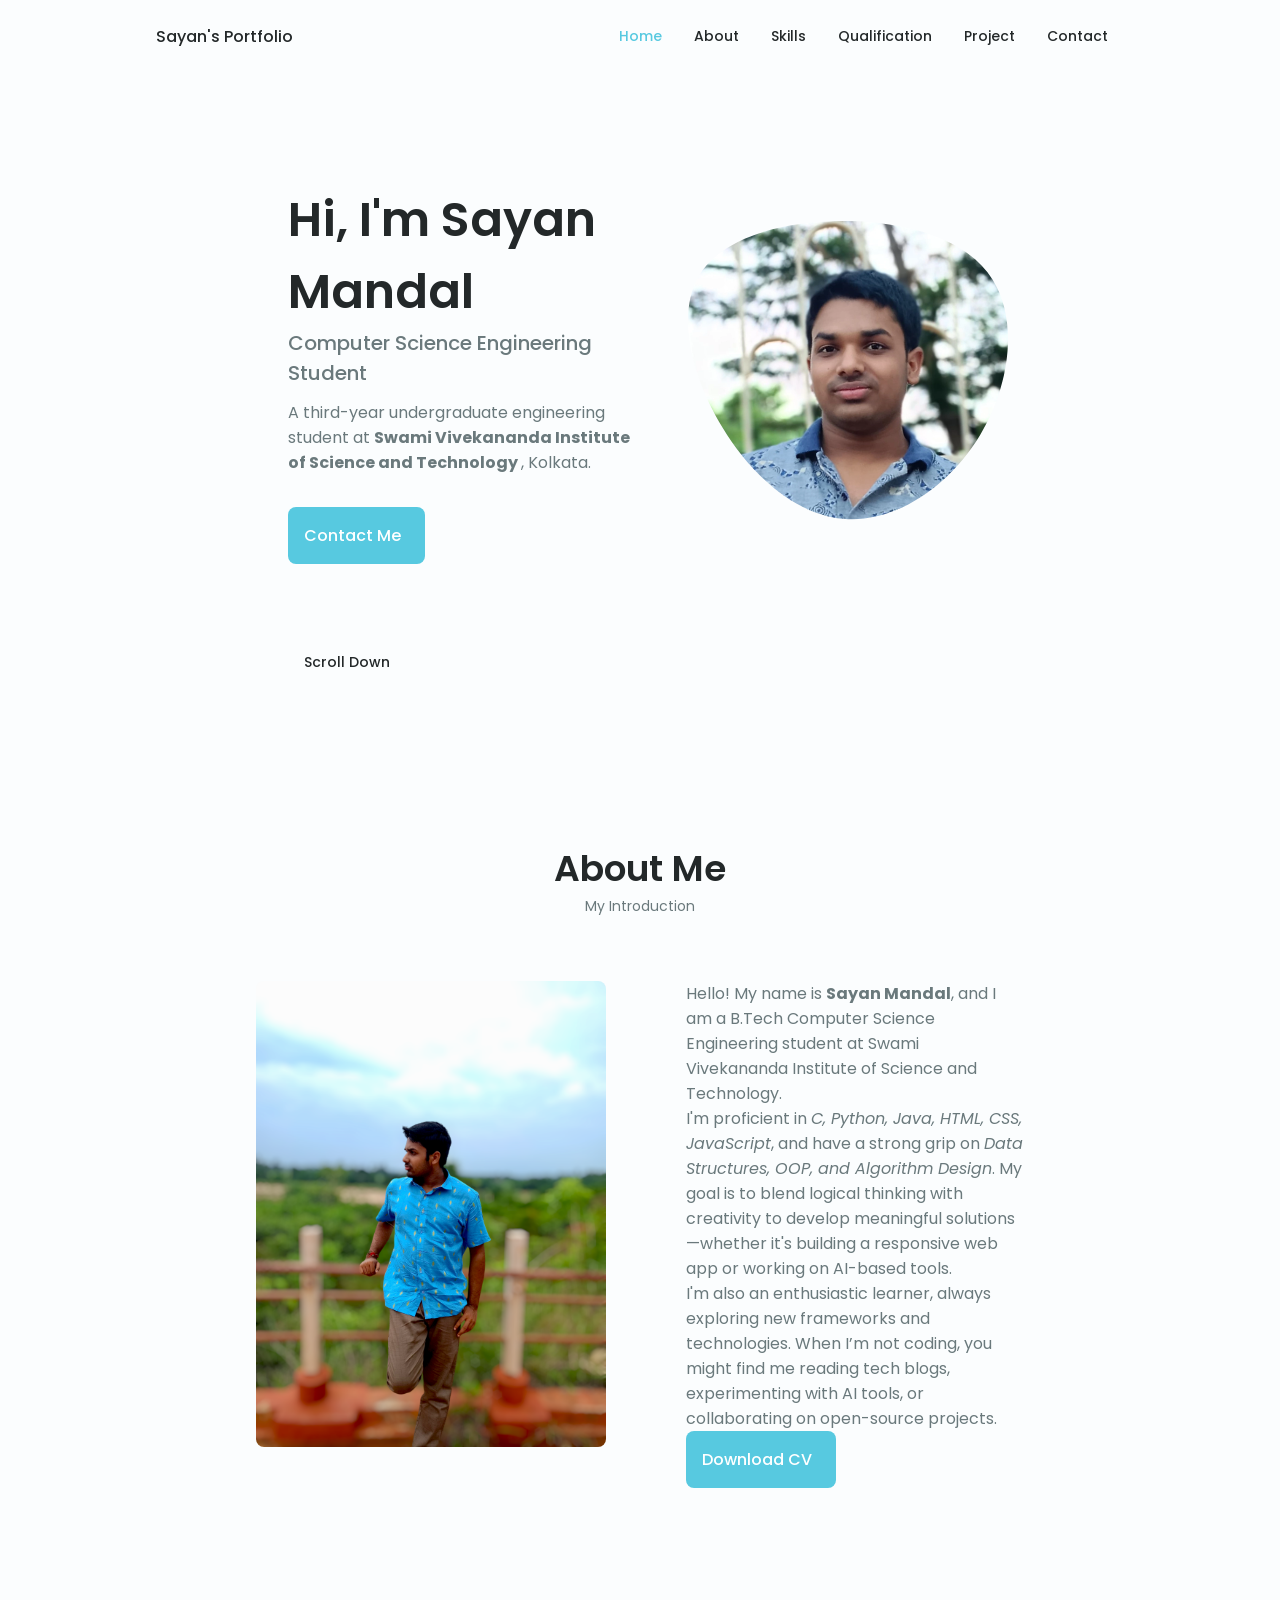
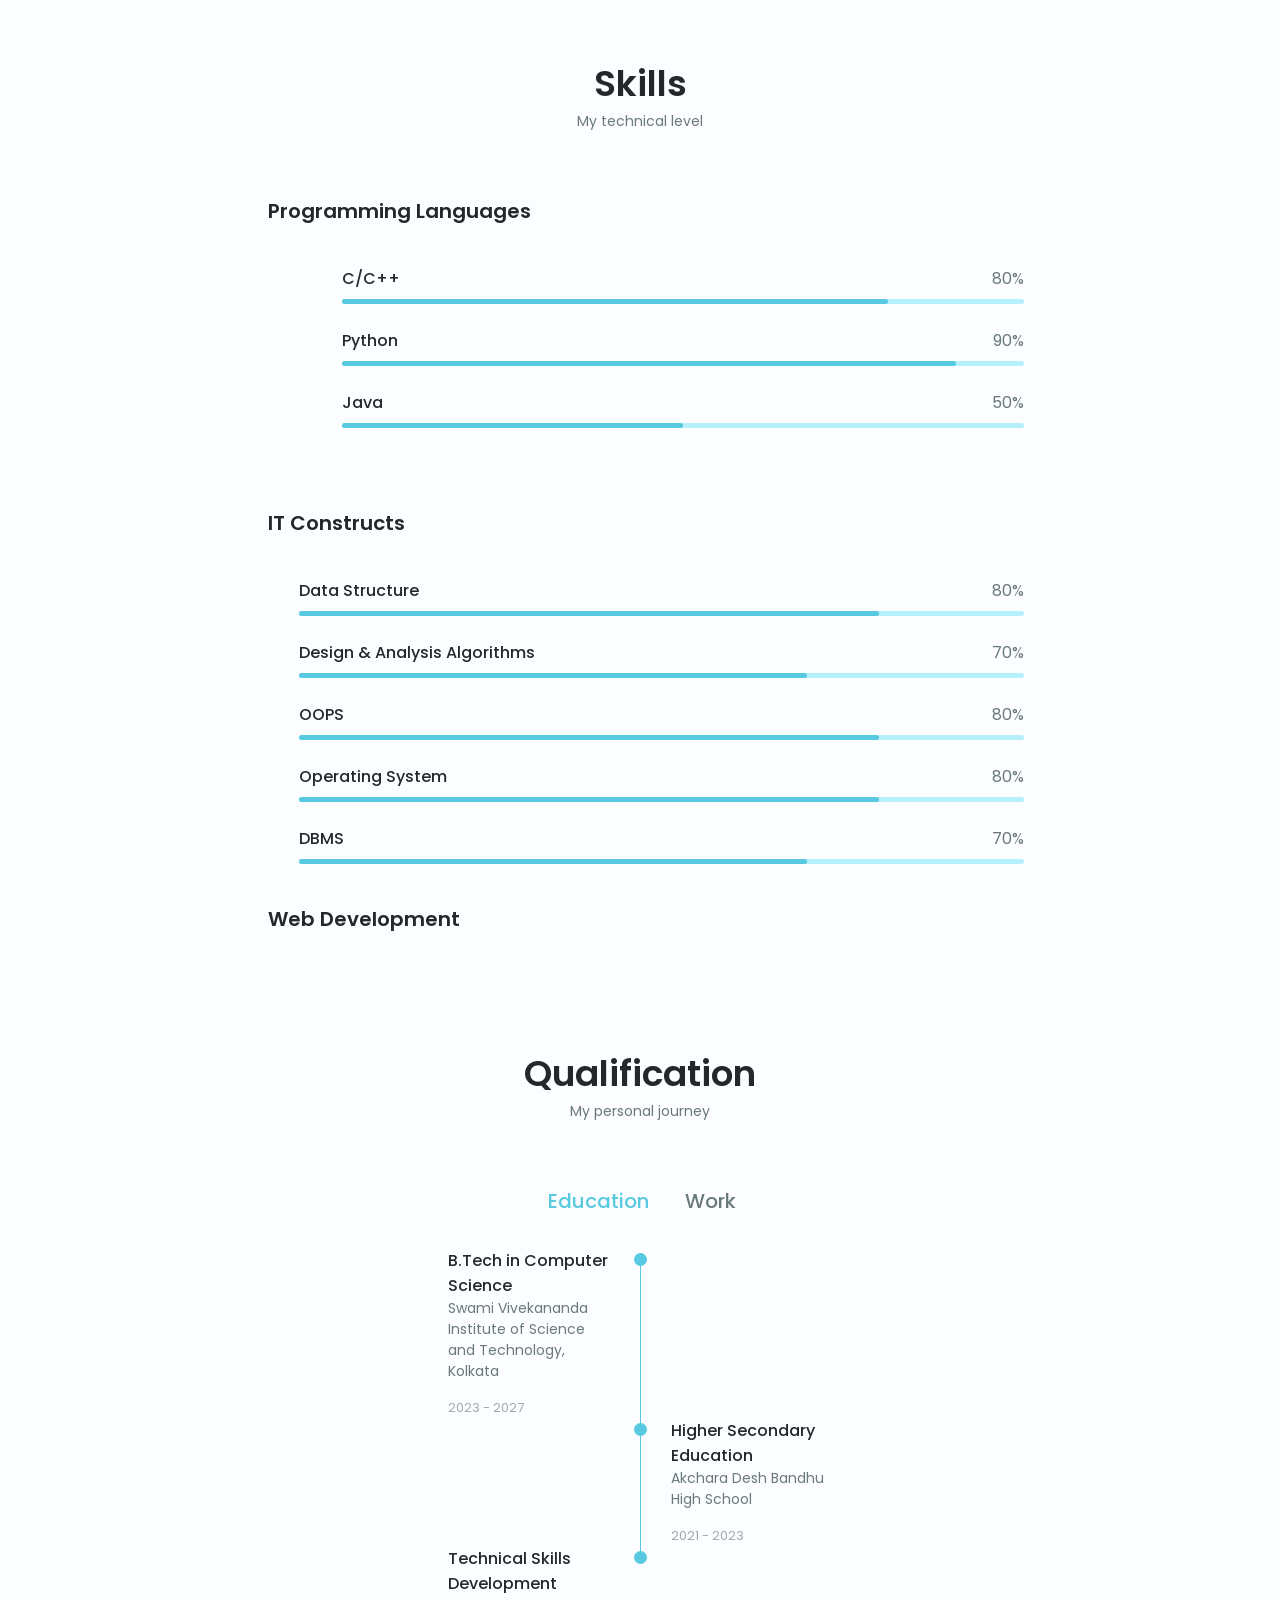
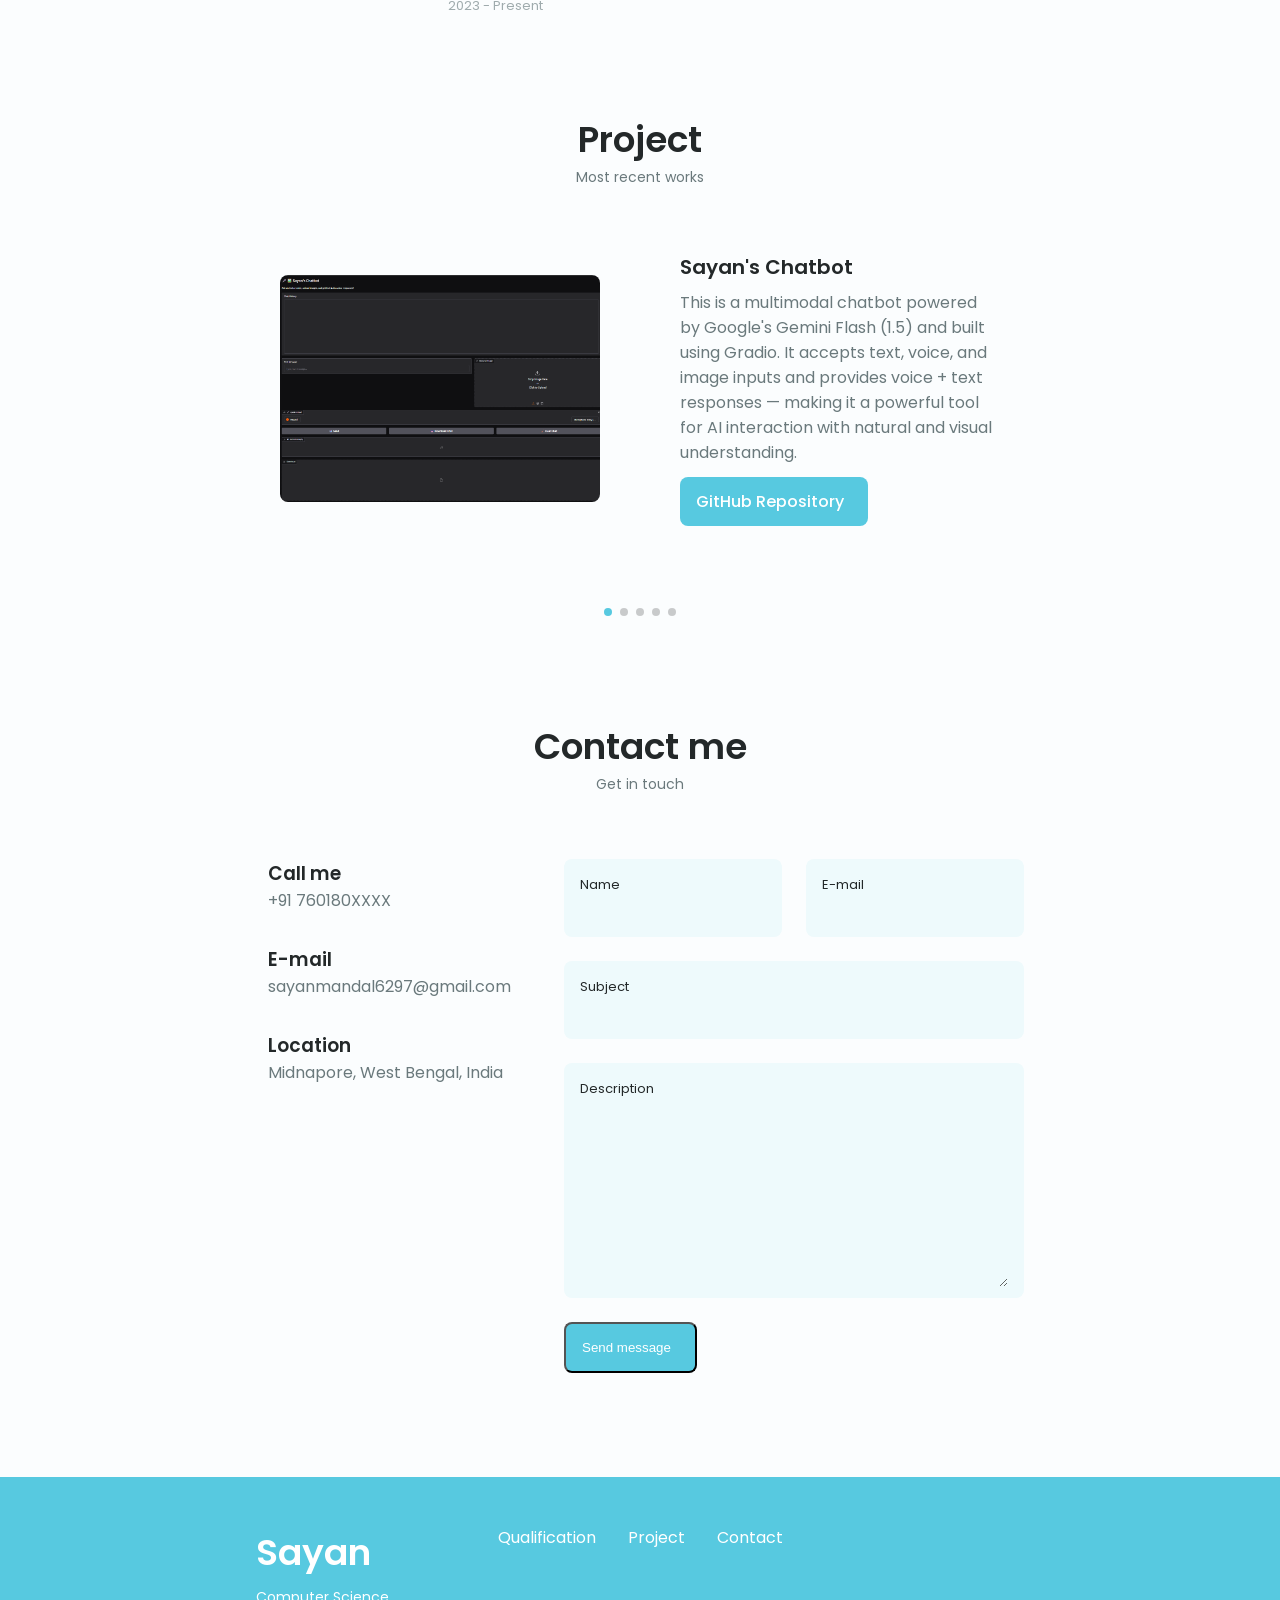
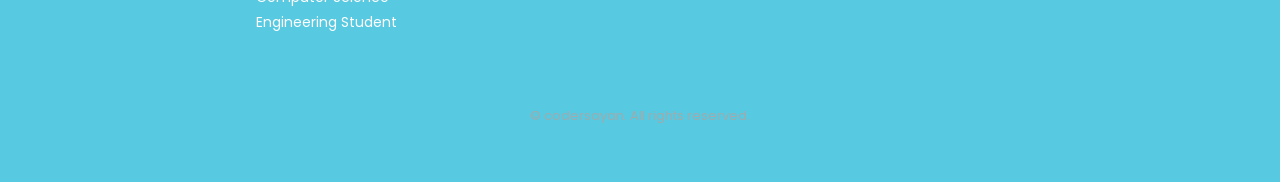
==== commit 0e301c42: "Update index.html" ====
--- a/index.html
+++ b/index.html
@@ -393,7 +393,7 @@
             <span class="qualification__subtitle">Internship - Cognifyz Technologies</span>
             <div class="qualification__calendar">
                 <i class="uil uil-calendar-alt"></i>
-                Aug 2025 - Present
+                Aug 2025 - Sept 2025
             </div>
             <!-- Offer Letter Button -->
             <a href="assets/images/Sayan Mandal.pdf" download class="button button--flex button--small" style="margin-top: 1rem;">
@@ -638,4 +638,4 @@
     <script src="assets/js/main.js"></script>
 </body>
 
-</html>+</html>
--- a/assets/css/styles.css
+++ b/assets/css/styles.css
@@ -0,0 +1,1173 @@
+/* ==================== GOOGLE FONTS ====================*/
+@import url("https://fonts.googleapis.com/css2?family=Poppins:wght@400;500;600&display=swap");
+
+/*==================== VARIABLES CSS ====================*/
+:root {
+  --header-height: 3rem;
+
+  /*========== Colors ==========*/
+  /* Change favorite color */
+  --hue-color: 190; /*Purple 250 - Green 142 - Blue 230 - Pink 340*/
+
+  /* HSL color mode */
+  --first-color: hsl(var(--hue-color), 69%, 61%);
+  --first-color-second: hsl(var(--hue-color), 69%, 61%);
+  --first-color-alt: hsl(var(--hue-color), 57%, 53%);
+  --first-color-lighter: hsl(var(--hue-color), 92%, 85%);
+  --title-color: hsl(var(--hue-color), 8%, 15%);
+  --text-color: hsl(var(--hue-color), 8%, 45%);
+  --text-color-light: hsl(var(--hue-color), 8%, 65%);
+  --input-color: hsl(var(--hue-color), 70%, 96%);
+  --body-color: hsl(var(--hue-color), 60%, 99%);
+  --container-color: #fff;
+  --scroll-bar-color: hsl(var(--hue-color), 12%, 90%);
+  --scroll-thumb-color: hsl(var(--hue-color), 12%, 80%);
+
+  /*========== Font and typography ==========*/
+  --body-font: "Poppins", sans-serif;
+
+  /* .5rem = 8px, 1rem = 16px, 1.5rem = 24px ... */
+  --big-font-size: 2rem;
+  --h1-font-size: 1.5rem;
+  --h2-font-size: 1.25rem;
+  --h3-font-size: 1.125rem;
+  --normal-font-size: 0.938rem;
+  --small-font-size: 0.813rem;
+  --smaller-font-size: 0.75rem;
+
+  /*========== Font weight ==========*/
+  --font-medium: 500;
+  --font-semi-bold: 600;
+
+  /*========== Margenes Bottom ==========*/
+  /* .25rem = 4px, .5rem = 8px, .75rem = 12px ... */
+  --mb-0-25: 0.25rem;
+  --mb-0-5: 0.5rem;
+  --mb-0-75: 0.75rem;
+  --mb-1: 1rem;
+  --mb-1-5: 1.5rem;
+  --mb-2: 2rem;
+  --mb-2-5: 2.5rem;
+  --mb-3: 3rem;
+
+  /*========== z index ==========*/
+  --z-tooltip: 10;
+  --z-fixed: 100;
+  --z-modal: 1000;
+}
+
+/* Font size for large devices */
+@media screen and (min-width: 968px) {
+  :root {
+    --big-font-size: 3rem;
+    --h1-font-size: 2.25rem;
+    --h2-font-size: 1.5rem;
+    --h3-font-size: 1.25rem;
+    --normal-font-size: 1rem;
+    --small-font-size: 0.875rem;
+    --smaller-font-size: 0.813rem;
+  }
+}
+
+/*========== Variables Dark theme ==========*/
+body.dark-theme {
+  /* HSL color mode */
+  --first-color-second: hsl(var(--hue-color), 30%, 8%);
+  --title-color: hsl(var(--hue-color), 8%, 95%);
+  --text-color: hsl(var(--hue-color), 8%, 45%);
+  --text-color-light: hsl(var(--hue-color), 8%, 75%);
+  --input-color: hsl(var(--hue-color), 29%, 16%);
+  --body-color: hsl(var(--hue-color), 28%, 12%);
+  --container-color: hsl(var(--hue-color), 29%, 16%);
+  --scroll-bar-color: hsl(var(--hue-color), 12%, 48%);
+  --scroll-thumb-color: hsl(var(--hue-color), 12%, 36%);
+}
+
+/*========== Button Dark/Light ==========*/
+.nav__btns {
+  display: flex;
+  align-items: center;
+}
+
+.change-theme {
+  font-size: 1.25rem;
+  color: var(--title-color);
+  margin-right: var(--mb-1);
+  cursor: pointer;
+}
+
+.change-theme:hover {
+  color: var(--first-color);
+}
+
+/*==================== BASE ====================*/
+
+* {
+  box-sizing: border-box;
+  padding: 0;
+  margin: 0;
+}
+
+html {
+  scroll-behavior: smooth;
+}
+
+body {
+  margin: 0 0 var(--header-height) 0;
+  font-family: var(--body-font);
+  font-size: var(--normal-font-size);
+  background-color: var(--body-color);
+  color: var(--text-color);
+}
+
+h1,
+h2,
+h3,
+h4 {
+  color: var(--title-color);
+  font-weight: var(--font-semi-bold);
+}
+
+ul {
+  list-style: none;
+}
+
+a {
+  text-decoration: none;
+}
+
+img {
+  width: 100%;
+  height: auto;
+}
+
+/*==================== REUSABLE CSS CLASSES ====================*/
+.section {
+  padding: 2rem 0 4rem;
+  margin-bottom: 40px;
+}
+
+.section__title {
+  font-size: var(--h1-font-size);
+}
+
+.section__subtitle {
+  display: block;
+  font-size: var(--small-font-size);
+  margin-bottom: var(--mb-2);
+}
+
+.section__title,
+.section__subtitle {
+  text-align: center;
+}
+
+/*==================== LAYOUT ====================*/
+
+.container {
+  max-width: 768px;
+  margin-left: var(--mb-1-5);
+  margin-right: var(--mb-1-5);
+}
+
+.grid {
+  display: grid;
+  gap: 1.5rem;
+}
+
+.header {
+  width: 100%;
+  position: fixed;
+  bottom: 0;
+  left: 0;
+  z-index: var(--z-fixed);
+  background-color: var(--body-color);
+}
+
+/*==================== NAV ====================*/
+.nav {
+  max-width: 968px;
+  height: var(--header-height);
+  display: flex;
+  justify-content: space-between;
+  align-items: center;
+}
+
+.nav__logo,
+.nav__toggle {
+  color: var(--title-color);
+  font-weight: var(--font-medium);
+}
+
+.nav__logo:hover {
+  color: var(--first-color);
+}
+
+.nav__toggle {
+  font-size: 1.1rem;
+  cursor: pointer;
+}
+
+.nav__toggle:hover {
+  color: var(--first-color);
+}
+
+@media screen and (max-width: 767px) {
+  .nav__menu {
+    position: fixed;
+    bottom: -100%;
+    left: 0;
+    width: 100%;
+    background-color: var(--body-color);
+    padding: 2rem 1.5rem 4rem;
+    box-shadow: 0 -1px 4px rgba(0, 0, 0, 0.15);
+    border-radius: 1.5rem 1.5rem 0 0;
+    transition: 0.3s;
+  }
+}
+
+.nav__list {
+  grid-template-columns: repeat(3, 1fr);
+  gap: 2rem;
+}
+.nav__link {
+  display: flex;
+  flex-direction: column;
+  align-items: center;
+  font-size: var(--small-font-size);
+  color: var(--title-color);
+  font-weight: var(--font-medium);
+}
+
+.nav__link:hover {
+  color: var(--first-color);
+}
+
+.nav__icon {
+  font-size: 1.2rem;
+}
+
+.nav__close {
+  position: absolute;
+  right: 1.3rem;
+  bottom: 0.5rem;
+  font-size: 1.5rem;
+  cursor: pointer;
+  color: var(--first-color);
+}
+
+.nav__close:hover {
+  color: var(--first-color-alt);
+}
+
+/* show menu */
+.show-menu {
+  bottom: 0;
+}
+
+/* Active link */
+.active-link {
+  color: var(--first-color);
+}
+
+/* Change background header */
+.scroll-header {
+  box-shadow: 0 -1px 4px rgba(0, 0, 0, 0.15);
+}
+
+/*==================== HOME ====================*/
+
+.home__container {
+  gap: 1rem;
+}
+
+.home__content {
+  grid-template-columns: 0.5fr 3fr;
+  padding-top: 3.5rem;
+  align-items: center;
+}
+
+.home__social {
+  display: grid;
+  grid-template-columns: max-content;
+  row-gap: 1rem;
+}
+
+.home__social-icon {
+  font-size: 1.25rem;
+  color: var(--first-color);
+}
+
+.home__social-icon:hover {
+  color: var(--first-color-alt);
+}
+
+.home__blob {
+  width: 200px;
+  fill: var(--first-color);
+}
+
+.home__blob-img {
+  width: 220px;
+}
+
+.home__data {
+  grid-column: 1/3;
+}
+
+.home__title {
+  font-size: var(--big-font-size);
+}
+
+.home__subtitle {
+  font-size: var(--h3-font-size);
+  color: var(--text-color);
+  font-weight: var(--font-medium);
+  margin-bottom: var(--mb-0-75);
+}
+
+.home__description {
+  margin-bottom: var(--mb-2);
+}
+
+.home__scroll {
+  display: none;
+}
+
+.home__scroll-button {
+  color: var(--first-color);
+  transition: 0.3s;
+}
+
+.home__scroll-button:hover {
+  transform: translateY(0.25rem);
+}
+
+.home__scroll-mouse {
+  font-size: 2rem;
+}
+
+.home__scroll-name {
+  font-size: var(--small-font-size);
+  color: var(--title-color);
+  font-weight: var(--font-medium);
+  margin-right: var(--mb-0-25);
+}
+
+.home__scroll-arrow {
+  font-size: 1.25rem;
+}
+/*==================== BUTTONS ====================*/
+
+.button {
+  display: inline-block;
+  background-color: var(--first-color);
+  color: #ffff;
+  padding: 1rem;
+  border-radius: 0.5rem;
+  font-weight: var(--font-medium);
+}
+
+.button:hover {
+  background-color: var(--first-color-alt);
+}
+
+.button__icon {
+  font-size: 1.2rem;
+  margin-left: var(--mb-0-5);
+  transition: 0.3s;
+}
+
+.button--white {
+  background-color: #fff;
+  color: var(--first-color);
+}
+
+.button--white:hover {
+  background-color: #fff;
+}
+
+.button--flex {
+  display: inline-flex;
+  align-items: center;
+  transition: 0.3s;
+}
+
+.button--small {
+  padding: 0.75rem 1rem;
+}
+
+.button--link {
+  padding: 0;
+  background-color: transparent;
+  color: var(--first-color);
+}
+
+.button--link:hover {
+  background-color: transparent;
+  color: var(--first-color-alt);
+}
+
+/*==================== ABOUT ====================*/
+.about__img {
+  width: 200px;
+  border-radius: 0.5rem;
+  justify-self: center;
+  align-items: center;
+}
+
+.about__description {
+  text-align: center;
+  margin-bottom: var(--mb-2-3);
+}
+
+.about__info {
+  display: flex;
+  justify-content: space-evenly;
+  margin-bottom: var(--mb-2-5);
+}
+
+.about__info-title {
+  font-size: var(--h2-font-size);
+  font-weight: var(--font-semi-bold);
+  color: var(--title-color);
+}
+
+.about__info-name {
+  font-size: var(--smaller-font-size);
+}
+
+.about__info-title,
+.about__info-name {
+  display: block;
+  text-align: center;
+}
+
+.about__buttons {
+  display: flex;
+  justify-content: center;
+}
+
+/*==================== SKILLS ====================*/
+
+.skills__container {
+  row-gap: 0;
+}
+
+.skills__header {
+  display: flex;
+  align-items: center;
+  margin-bottom: var(--mb-2-5);
+  cursor: pointer;
+}
+
+.skills__icon,
+.skills__arrow {
+  font-size: 2rem;
+  color: var(--first-color);
+}
+
+.skills__icon {
+  margin-right: var(--mb-0-75);
+}
+
+.skills__title {
+  font-size: var(--h3-font-size);
+}
+
+.skills__subtitle {
+  font-size: var(--small-font-size);
+  color: var(--text-color-light);
+}
+
+.skills__arrow {
+  margin-left: auto;
+  transition: 0.4s;
+}
+
+.skills__list {
+  row-gap: 1.5rem;
+  padding-left: 2.7rem;
+}
+
+.skills__titles {
+  display: flex;
+  justify-content: space-between;
+  margin-bottom: var(--mb-0-5);
+}
+
+.skills__name {
+  font-size: var(--normal-font-size);
+  font-weight: var(--font-medium);
+}
+
+.skills__bar,
+.skills__percentage {
+  height: 5px;
+  border-radius: 0.25rem;
+}
+
+.skills__bar {
+  background-color: var(--first-color-lighter);
+}
+
+.skills__percentage {
+  display: block;
+  background-color: var(--first-color);
+}
+.skills__C {
+  width: 80%;
+}
+.skills__Python {
+  width: 90%;
+}
+.skills__Java {
+  width: 50%;
+}
+
+.skills__DSA {
+  width: 80%;
+}
+.skills__DAA {
+  width: 70%;
+}
+.skills__oops {
+  width: 80%;
+}
+.skills__os {
+  width: 80%;
+}
+.skills__dbms {
+  width: 70%;
+}
+
+.skills__html {
+  width: 60%;
+}
+.skills__css {
+  width: 60%;
+}
+.skills__js {
+  width: 40%;
+}
+
+
+
+.skills__close .skills__list {
+  height: 0;
+  overflow: hidden;
+}
+
+.skills__open .skills__list {
+  height: max-content;
+  margin-bottom: var(--mb-2-5);
+}
+
+.skills__open .skills__arrow {
+  transform: rotate(-180deg);
+}
+
+/*==================== QUALIFICATION ====================*/
+.qualification__tabs {
+  display: flex;
+  justify-content: space-evenly;
+  margin-bottom: var(--mb-2);
+}
+
+.qualification__button {
+  font-size: var(--h3-font-size);
+  font-weight: var(--font-medium);
+  cursor: pointer;
+}
+
+.qualification__button:hover {
+  color: var(--first-color);
+}
+
+.qualification__icon {
+  font-size: 1.8rem;
+  margin-right: var(--mb-0-25);
+}
+
+.qualification__data {
+  display: grid;
+  grid-template-columns: 1fr max-content 1fr;
+  column-gap: 1.5rem;
+}
+
+.qualification__title {
+  font-size: var(--normal-font-size);
+  font-weight: var(--font-medium);
+}
+
+.qualification__subtitle {
+  display: inline-block;
+  font-size: var(--small-font-size);
+  margin-bottom: var(--mb-1);
+}
+
+.qualification__calendar {
+  font-size: var(--smaller-font-size);
+  color: var(--text-color-light);
+  /* margin-bottom: var(--mb-1) */
+}
+
+.qualification__rounder {
+  display: inline-block;
+  width: 13px;
+  height: 13px;
+  background-color: var(--first-color);
+  border-radius: 50%;
+}
+
+.qualification__line {
+  display: block;
+  width: 1px;
+  height: 100%;
+  background-color: var(--first-color);
+  transform: translate(6px, -7px);
+}
+
+.qualification__content[data-content] {
+  display: none;
+}
+
+.qualification__active[data-content] {
+  display: block;
+}
+
+.qualification__button.qualification__active {
+  color: var(--first-color);
+}
+
+/* Active Modal */
+.active-modal {
+  opacity: 1;
+  visibility: visible;
+}
+/*==================== PROJECT ====================*/
+.portfolio__container {
+  overflow: initial;
+}
+
+.portfolio__content {
+  padding: 0 1.5rem;
+}
+
+.portfolio__img {
+  width: 265px;
+  border-radius: 0.5rem;
+  justify-self: center;
+}
+
+.portfolio__title {
+  font-size: var(--h3-font-size);
+  margin-bottom: var(--mb-0-5);
+}
+
+.portfolio__description {
+  margin-bottom: var(--mb-0-75);
+}
+
+.portfolio__button:hover .button__icon {
+  transform: translateX(0.25rem);
+}
+
+.swiper-button-prev::after,
+.swiper-button-next::after {
+  content: "";
+}
+
+.swiper-portfolio-icon {
+  font-size: 2rem;
+  color: var(--first-color);
+}
+
+.swiper-button-prev {
+  left: -0.5rem;
+}
+
+.swiper-button-next {
+  right: -0.5rem;
+}
+
+.swiper-container-horizontal > .swiper-pagination-bullets {
+  bottom: -2.5rem;
+}
+
+.swiper-pagination-bullet-active {
+  background-color: var(--first-color);
+}
+
+.swiper-button-prev,
+.swiper-button-next,
+.swiper-pagination-bullet {
+  outline: none;
+}
+
+/*==================== CONTACT ME ====================*/
+.contact__container {
+  row-gap: 3rem;
+}
+
+.contact__information {
+  display: flex;
+  margin-bottom: var(--mb-2);
+}
+
+.contact__icon {
+  font-size: 1.5rem;
+  color: var(--first-color);
+  margin-right: var(--mb-0-75);
+}
+
+.content__title {
+  font-size: var(--h3-font-size);
+  font-weight: var(--font-medium);
+}
+
+.contact__subtitle {
+  font-size: var(--small-font-size);
+  color: var(--text-color-light);
+}
+
+.contact__content {
+  background-color: var(--input-color);
+  border-radius: 0.5rem;
+  padding: 0.75rem 1rem 0.25rem;
+}
+
+.contact__label {
+  font-size: var(--smaller-font-size);
+  color: var(--title-color);
+}
+
+.contact__input {
+  width: 100%;
+  background-color: var(--input-color);
+  color: var(--text-color);
+  font-family: var(--body-font);
+  font-size: var(--normal-font-size);
+  border: none;
+  outline: none;
+  padding: 0.25rem 0.5rem 0.5rem 0;
+}
+
+/* Notification Styles */
+.notification {
+  display: none;
+  margin-top: 20px;
+  padding: 15px;
+  background-color: #4caf50; /* Green for success */
+  color: #fff;
+  border-radius: 5px;
+  text-align: center;
+  font-weight: bold;
+}
+
+.notification.error {
+  background-color: #f44336; /* Red for error */
+}
+
+/*==================== FOOTER ====================*/
+.footer {
+  padding-top: 2rem;
+}
+
+.footer__container {
+  row-gap: 3.5rem;
+}
+
+.footer__bg {
+  background-color: var(--first-color-second);
+  padding: 2rem 0 3rem;
+}
+
+.footer__title {
+  font-size: var(--h1-font-size);
+  margin-bottom: var(--mb-0-25);
+}
+
+.footer__subtitle {
+  font-size: var(--small-font-size);
+}
+
+.footer__links {
+  display: flex;
+  flex-direction: column;
+  row-gap: 1.5rem;
+}
+
+.footer__link:hover {
+  color: var(--first-color-lighter);
+}
+
+.footer__social {
+  font-size: 1.25rem;
+  margin-right: var(--mb-1-5);
+}
+
+.footer__social:hover {
+  color: var(--first-color-lighter);
+}
+
+.footer__copy {
+  font-size: var(--smaller-font-size);
+  text-align: center;
+  color: var(--text-color-light);
+  margin-top: var(--mb-3);
+}
+
+.footer__title,
+.footer__subtitle,
+.footer__link,
+.footer__social {
+  color: #fff;
+}
+
+/*========== SCROLL UP ==========*/
+.scrollup {
+  position: fixed;
+  right: 1rem;
+  bottom: -20%;
+  background-color: var(--first-color);
+  opacity: 0.8;
+  padding: 0 0.3rem;
+  border-radius: 0.4rem;
+  z-index: var(--z-tooltip);
+  transition: 0.4s;
+}
+
+.scrollup:hover {
+  background-color: var(--first-color-alt);
+}
+
+.scrollup__icon {
+  font-size: 1.5rem;
+  color: #fff;
+}
+
+/* Show scroll */
+.show-scroll {
+  bottom: 5rem;
+}
+
+/*========== SCROLL BAR ==========*/
+::-webkit-scrollbar {
+  width: 0.6rem;
+  background-color: var(--scroll-bar-color);
+  border-radius: 0.5rem;
+}
+
+::-webkit-scrollbar-thumb {
+  background-color: var(--scroll-thumb-color);
+  border-radius: 0.5rem;
+}
+
+::-webkit-scrollbar-thumb:hover {
+  background-color: var(--text-color-light);
+}
+
+/*==================== MEDIA QUERIES ====================*/
+/* For small devices */
+@media screen and (max-width: 380px) {
+  .container {
+    margin-left: var(--mb-1);
+    margin-right: var(--mb-1);
+  }
+
+  .nav__menu {
+    padding: 2rem 0.25rem 4rem;
+  }
+
+  .nav__list {
+    column-gap: 0;
+  }
+
+  .home__content {
+    grid-template-columns: 0.35fr 3fr;
+  }
+
+  .home__blob {
+    width: 250px;
+  }
+
+  .home__social-icon {
+    width: 30px;
+  }
+
+  .home__subtitle {
+    font-size: 24px;
+  }
+
+  .home__description {
+    font-size: 18px;
+  }
+
+  .home__button {
+    font-size: 20px;
+  }
+
+  .skills__title {
+    font-size: var(--normal-font-size);
+  }
+  .qualification__data {
+    gap: 0.5rem;
+  }
+
+  .services__container {
+    grid-template-columns: max-content;
+    justify-content: center;
+  }
+
+  .services__content {
+    padding-right: 3.5rem;
+  }
+  .services__modal {
+    padding: 0 0.5rem;
+  }
+
+  .project__img {
+    width: 200px;
+  }
+
+  .testimonial__header,
+  .testimonial__data {
+    flex-direction: column;
+    align-items: center;
+  }
+
+  .testimonial__img {
+    margin-right: 0;
+    margin-bottom: var(--mb-0-25);
+  }
+
+  .testimonial__data,
+  .testimonial__description {
+    text-align: center;
+  }
+}
+
+/* For medium devices */
+@media screen and (min-width: 568px) {
+  .home__content {
+    grid-template-columns: max-content 1fr 1fr;
+  }
+
+  .home__data {
+    grid-column: initial;
+  }
+  .home__img {
+    order: 1;
+    justify-self: center;
+  }
+
+  .about__container,
+  .skills_container,
+  .portfolio__content,
+  .project__container,
+  .contact__container,
+  .footer__container {
+    grid-template-columns: repeat(2, 1fr);
+  }
+
+  .qualification__sections {
+    display: grid;
+    grid-template-columns: 0.6fr;
+    justify-content: center;
+  }
+
+  @media screen and (min-width: 768px) {
+    .container {
+      margin-left: auto;
+      margin-right: auto;
+    }
+
+    .body {
+      margin: 0;
+    }
+    .section {
+      padding: 6rem 0 2rem;
+    }
+    .section__subtitle {
+      margin-bottom: 4rem;
+    }
+    .header {
+      top: 0;
+      bottom: initial;
+    }
+
+    .header,
+    .main,
+    .footer__container {
+      padding: 0 1rem;
+    }
+
+    .nav {
+      height: calc(var(--header-height) + 1.5rem);
+      column-gap: 1rem;
+    }
+    .nav__icon,
+    .nav__close,
+    .nav__toggle {
+      display: none;
+    }
+
+    .nav__list {
+      display: flex;
+      column-gap: 2rem;
+    }
+
+    .nav__menu {
+      margin-left: auto;
+    }
+    .change-theme {
+      margin: 0;
+    }
+
+    .home__container {
+      row-gap: 5rem;
+    }
+
+    .home__content {
+      padding-top: 5.5rem;
+      column-gap: 2rem;
+    }
+    .home__blob {
+      width: 270px;
+    }
+    .home__scroll {
+      display: block;
+    }
+    .home__scroll-button {
+      margin-left: 3rem;
+    }
+    .about__container {
+      column-gap: 5rem;
+    }
+    .about__img {
+      width: 350px;
+    }
+    .about__description {
+      text-align: initial;
+    }
+    .about__info {
+      justify-content: space-between;
+    }
+    .about__buttons {
+      justify-content: initial;
+    }
+    .qualification__tabs {
+      justify-content: center;
+    }
+    .qualification__button {
+      margin: 0 var(--mb-1);
+    }
+
+    .qualification__sections {
+      grid-template-columns: 0.5fr;
+    }
+    .services__container {
+      grid-template-columns: repeat(3, 218px);
+      justify-content: center;
+    }
+    .services__icon {
+      font-size: 2rem;
+    }
+    .services__content {
+      padding: 6rem 0 2rem 2.5rem;
+    }
+
+    .services__modal-content {
+      width: 450px;
+    }
+    .portfolio__img {
+      width: 320px;
+    }
+    .portfolio__content {
+      align-items: center;
+    }
+    .project {
+      text-align: initial;
+    }
+    .project__bg {
+      background: none;
+    }
+    .project__container {
+      background-color: var(--first-color-second);
+      border-radius: 1rem;
+      padding: 3rem 2.5rem 0;
+      grid-template-columns: 1fr max-content;
+      column-gap: 3rem;
+    }
+    .project__data {
+      padding-top: 0.8rem;
+    }
+    .footer__container {
+      grid-template-columns: repeat(3, 1fr);
+    }
+    .footer__bg {
+      padding: 3rem 0 3.5rem;
+    }
+
+    .footer__links {
+      flex-direction: row;
+      column-gap: 2rem;
+    }
+    .footer__socials {
+      justify-self: flex-end;
+    }
+    .footer__copy {
+      margin-top: 4.5rem;
+    }
+  }
+}
+
+/* For large devices */
+@media screen and (min-width: 1024px) {
+  body {
+    margin: 0;
+  }
+
+  .header,
+  .main,
+  .footer__container {
+    padding: 0;
+  }
+  .home__blob {
+    width: 320px;
+  }
+  .home__social {
+    transform: translateX(-6rem);
+  }
+  .services__container {
+    grid-template-columns: repeat(3, 238px);
+  }
+  .portfolio__content {
+    column-gap: 5rem;
+  }
+
+  .project__container {
+    padding-bottom: 30px;
+  }
+
+  .swiper-portfolio-icon {
+    font-size: 3.5rem;
+  }
+  .swiper-button-prev {
+    left: -3.5rem;
+  }
+  .swiper-button-next {
+    right: -3.5rem;
+  }
+  .swiper-container-horizontal > .swiper-pagination-bullets {
+    bottom: -4.5rem;
+  }
+
+  .contact__form {
+    width: 460px;
+  }
+  .contact__inputs {
+    grid-template-columns: repeat(2, 1fr);
+  }
+}
